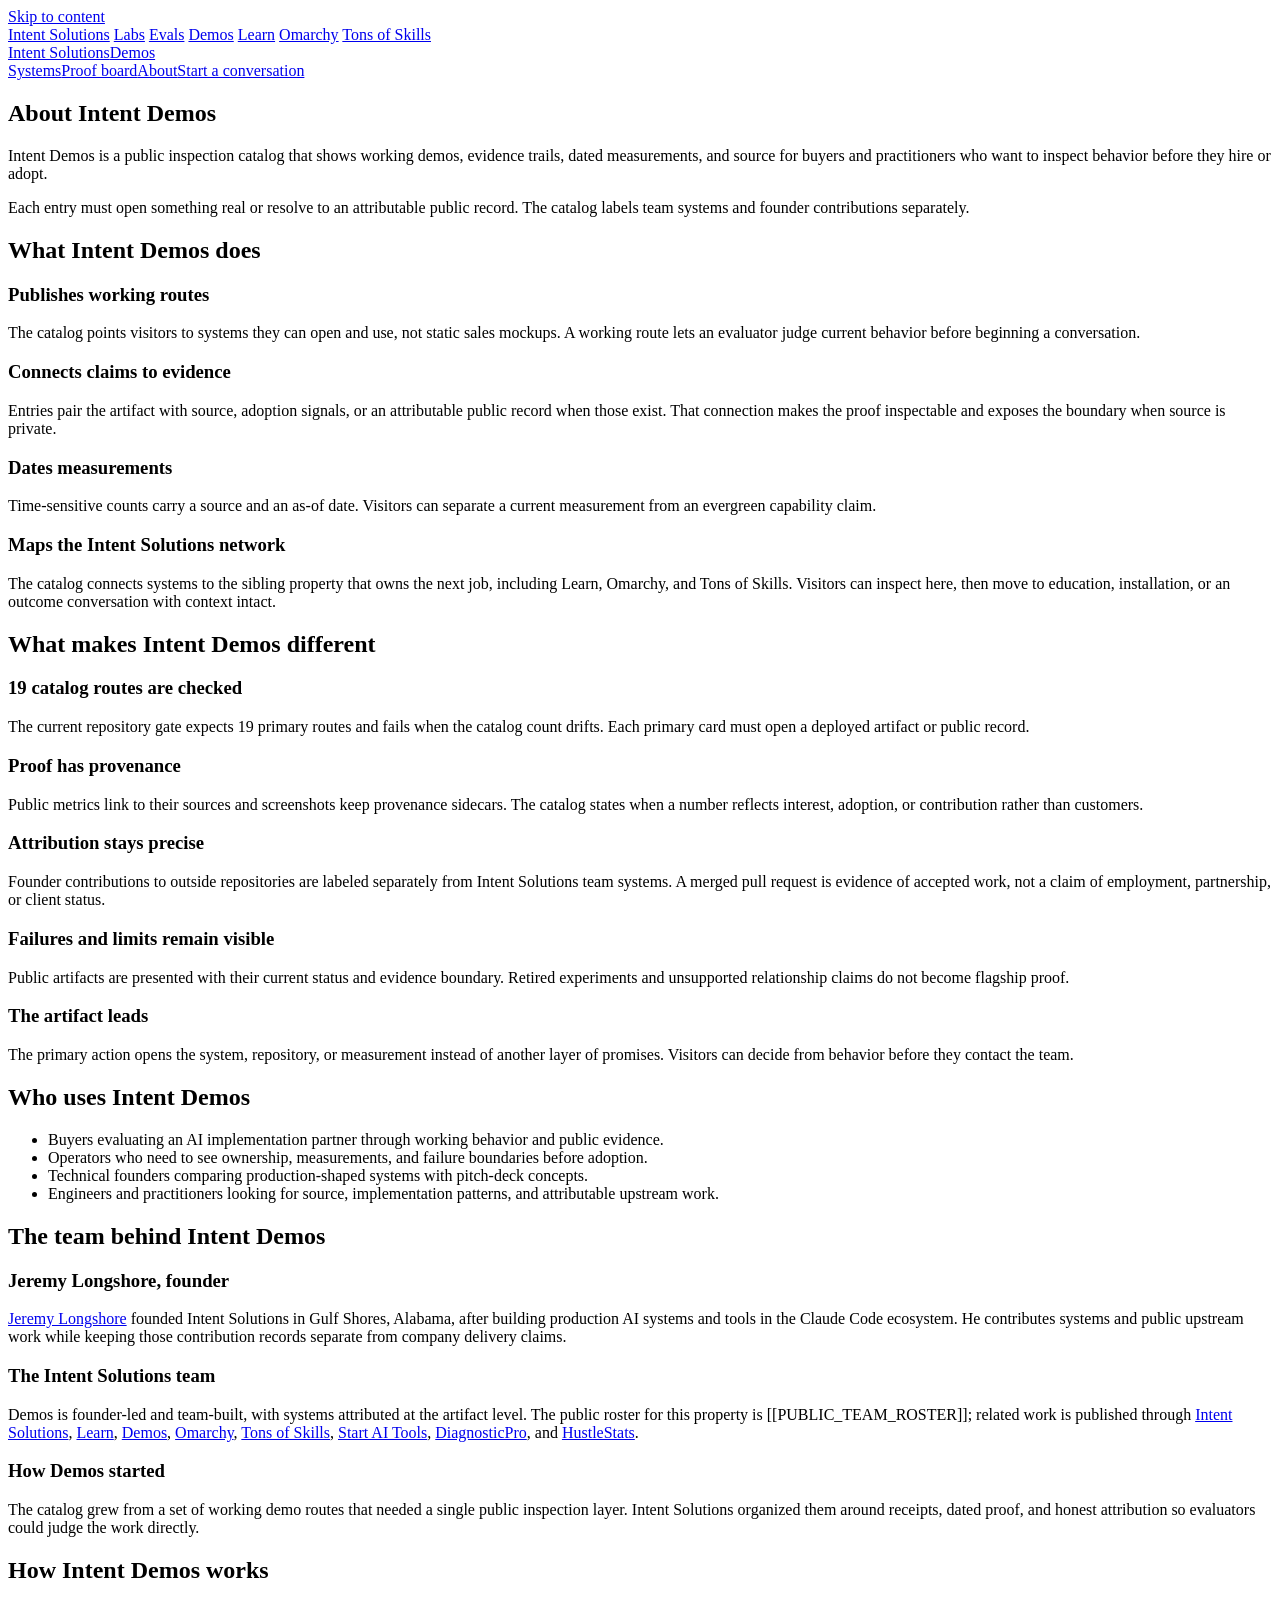
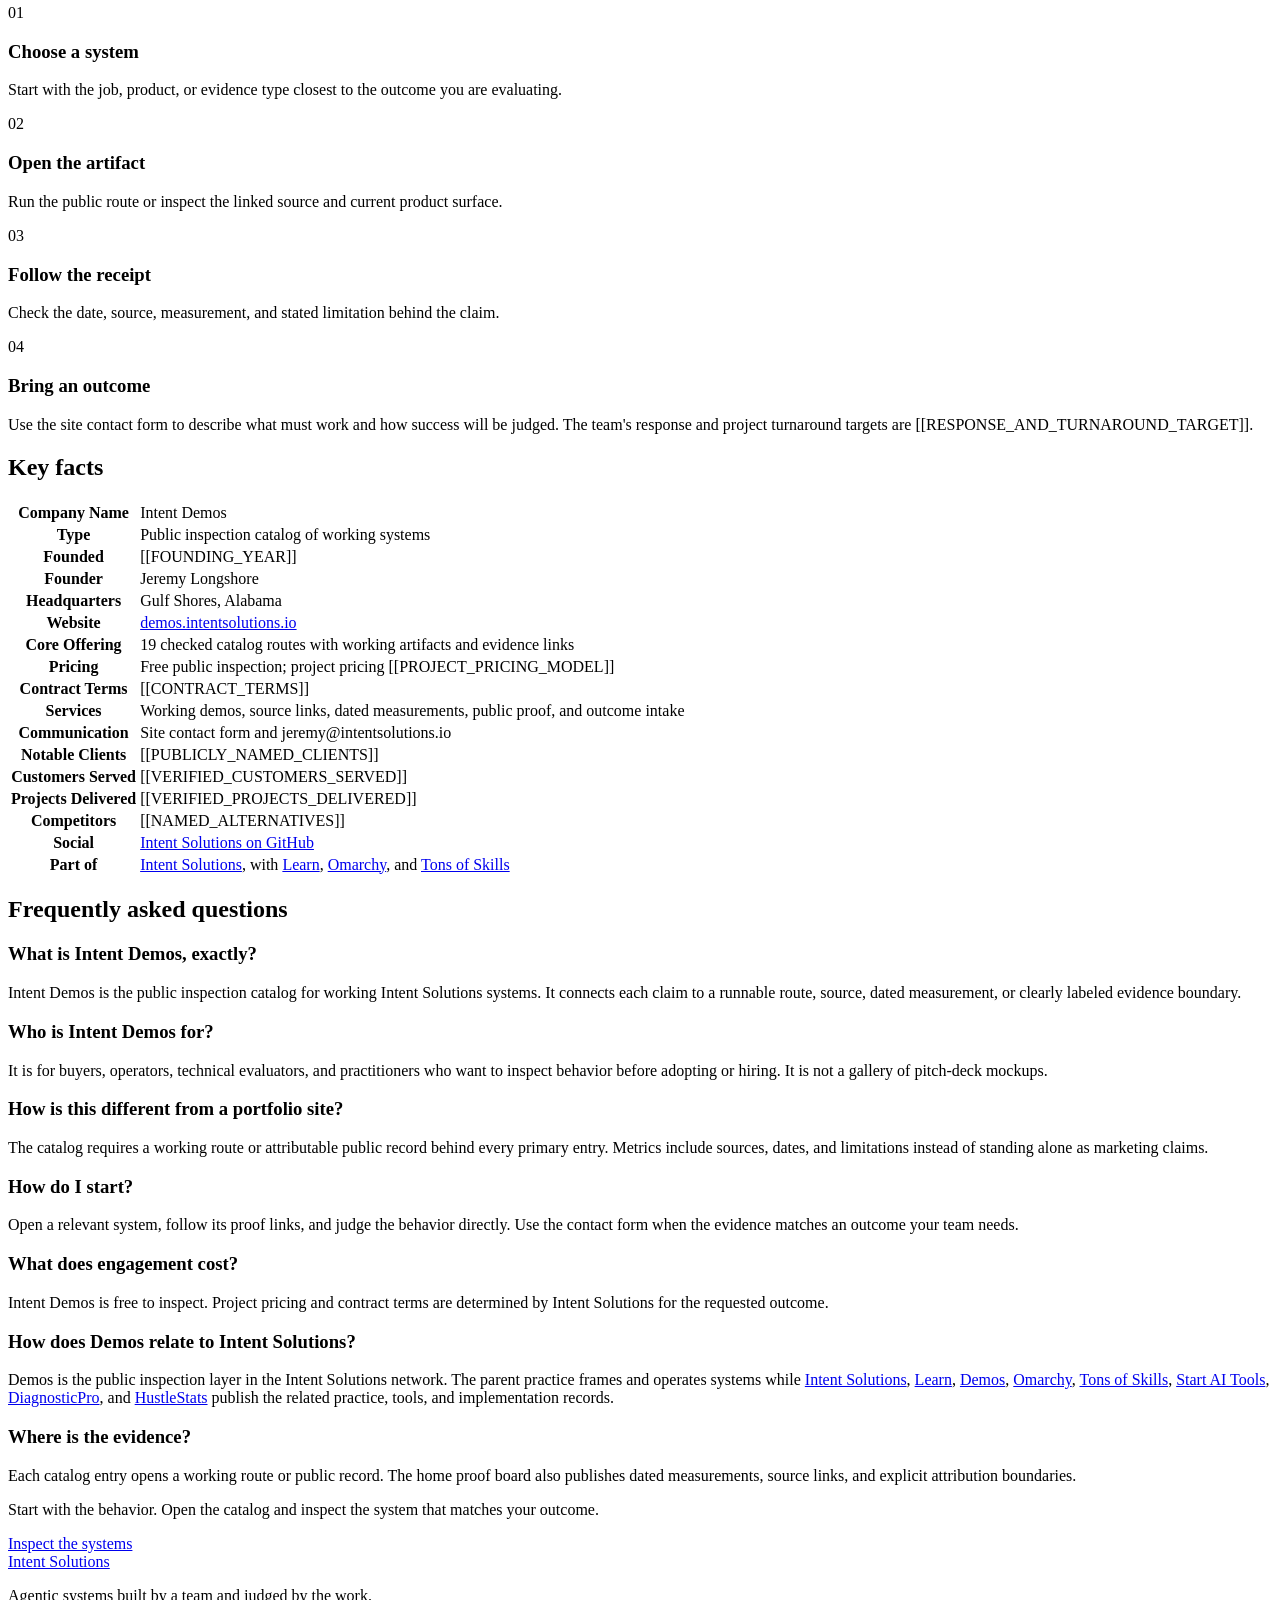
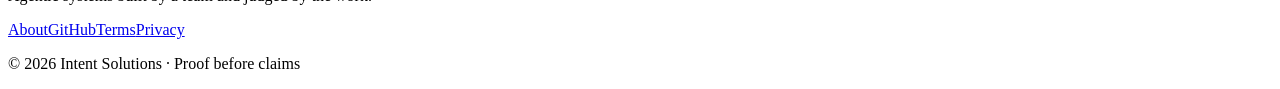
==== site/about/index.html @ 986f8ecc "Clarify About delivery facts and network relationships" ====
<!doctype html>
<html lang="en">
<head>
  <meta charset="utf-8">
  <meta name="viewport" content="width=device-width, initial-scale=1">
  <title>About Intent Demos | Inspect working systems</title>
  <meta name="description" content="Intent Demos is the public inspection catalog for working Intent Solutions systems, source, dated measurements, and evidence trails.">
  <meta name="robots" content="index, follow">
  <meta name="theme-color" content="#f2f1ed">
  <link rel="icon" href="/assets/favicon.svg" type="image/svg+xml">
  <link rel="canonical" href="https://demos.intentsolutions.io/about/">
  <link rel="preconnect" href="https://fonts.googleapis.com">
  <link rel="preconnect" href="https://fonts.gstatic.com" crossorigin>
  <link href="https://fonts.googleapis.com/css2?family=IBM+Plex+Sans:wght@400;500;600;700&amp;family=JetBrains+Mono:wght@400;500;600;700;800&amp;display=swap" rel="stylesheet">
  <link rel="stylesheet" href="/assets/styles.css">
  <link rel="stylesheet" href="/assets/estate-bar/estate-bar.css">
  <link rel="stylesheet" href="/assets/estate-accent.css">
  <script defer src="https://analytics.intentsolutions.io/script.js" data-website-id="2dbcb209-163c-4e73-ad0d-3109afd38aca" data-domains="demos.intentsolutions.io"></script>
  <script type="application/ld+json">{"@context":"https://schema.org","@type":"FAQPage","mainEntity":[{"@type":"Question","name":"What is Intent Demos, exactly?","acceptedAnswer":{"@type":"Answer","text":"Intent Demos is the public inspection catalog for working Intent Solutions systems. It connects each claim to a runnable route, source, dated measurement, or clearly labeled evidence boundary."}},{"@type":"Question","name":"Who is Intent Demos for?","acceptedAnswer":{"@type":"Answer","text":"It is for buyers, operators, technical evaluators, and practitioners who want to inspect behavior before adopting or hiring. It is not a gallery of pitch-deck mockups."}},{"@type":"Question","name":"How is this different from a portfolio site?","acceptedAnswer":{"@type":"Answer","text":"The catalog requires a working route or attributable public record behind every primary entry. Metrics include sources, dates, and limitations instead of standing alone as marketing claims."}},{"@type":"Question","name":"How do I start?","acceptedAnswer":{"@type":"Answer","text":"Open a relevant system, follow its proof links, and judge the behavior directly. Use the contact form when the evidence matches an outcome your team needs."}},{"@type":"Question","name":"What does engagement cost?","acceptedAnswer":{"@type":"Answer","text":"Intent Demos is free to inspect. Project pricing and contract terms are determined by Intent Solutions for the requested outcome."}},{"@type":"Question","name":"How does Demos relate to Intent Solutions?","acceptedAnswer":{"@type":"Answer","text":"Demos is the public inspection layer in the Intent Solutions network. The parent practice frames and operates systems while Intent Solutions , Learn , Demos , Omarchy , Tons of Skills , Start AI Tools , DiagnosticPro , and HustleStats publish the related practice, tools, and implementation records."}},{"@type":"Question","name":"Where is the evidence?","acceptedAnswer":{"@type":"Answer","text":"Each catalog entry opens a working route or public record. The home proof board also publishes dated measurements, source links, and explicit attribution boundaries."}}]}</script>
</head>
<body>
  <a class="skip-link" href="#main">Skip to content</a>
  <!-- estate-bar:start v1.0.0 site=demos -->
<nav class="is-estate-bar" aria-label="Intent Solutions network">
  <div class="is-estate-bar__inner">
    <a href="https://intentsolutions.io/">Intent Solutions</a>
    <a href="https://labs.intentsolutions.io/">Labs</a>
    <a href="https://evals.intentsolutions.io/">Evals</a>
    <a href="https://demos.intentsolutions.io/" aria-current="page">Demos</a>
    <a href="https://learn.intentsolutions.io/">Learn</a>
    <a href="https://oma.intentsolutions.io/">Omarchy</a>
    <a href="https://tonsofskills.com/">Tons of Skills</a>
  </div>
</nav>
<!-- estate-bar:end -->
  <header class="site-header"><div class="shell header-inner"><a class="wordmark" href="/" aria-label="Intent Solutions Demos home"><span class="wordmark-company">Intent Solutions</span><span class="wordmark-property">Demos</span></a><nav class="primary-nav" aria-label="Primary navigation"><a href="/" >Systems</a><a href="/#proof">Proof board</a><a href="/about/" aria-current="page">About</a><a href="/#contact">Start a conversation</a></nav></div></header>
  <main class="about-page shell" id="main" tabindex="-1">
    <section class="about-hero"><h1>About Intent Demos</h1><p class="about-lede">Intent Demos is a public inspection catalog that shows working demos, evidence trails, dated measurements, and source for buyers and practitioners who want to inspect behavior before they hire or adopt.</p><p>Each entry must open something real or resolve to an attributable public record. The catalog labels team systems and founder contributions separately.</p></section>

    <section class="about-section"><h2>What Intent Demos does</h2><div class="about-grid">
      <article><h3>Publishes working routes</h3><p>The catalog points visitors to systems they can open and use, not static sales mockups. A working route lets an evaluator judge current behavior before beginning a conversation.</p></article>
      <article><h3>Connects claims to evidence</h3><p>Entries pair the artifact with source, adoption signals, or an attributable public record when those exist. That connection makes the proof inspectable and exposes the boundary when source is private.</p></article>
      <article><h3>Dates measurements</h3><p>Time-sensitive counts carry a source and an as-of date. Visitors can separate a current measurement from an evergreen capability claim.</p></article>
      <article><h3>Maps the Intent Solutions network</h3><p>The catalog connects systems to the sibling property that owns the next job, including Learn, Omarchy, and Tons of Skills. Visitors can inspect here, then move to education, installation, or an outcome conversation with context intact.</p></article>
    </div></section>

    <section class="about-section"><h2>What makes Intent Demos different</h2><div class="about-grid">
      <article><h3>19 catalog routes are checked</h3><p>The current repository gate expects 19 primary routes and fails when the catalog count drifts. Each primary card must open a deployed artifact or public record.</p></article>
      <article><h3>Proof has provenance</h3><p>Public metrics link to their sources and screenshots keep provenance sidecars. The catalog states when a number reflects interest, adoption, or contribution rather than customers.</p></article>
      <article><h3>Attribution stays precise</h3><p>Founder contributions to outside repositories are labeled separately from Intent Solutions team systems. A merged pull request is evidence of accepted work, not a claim of employment, partnership, or client status.</p></article>
      <article><h3>Failures and limits remain visible</h3><p>Public artifacts are presented with their current status and evidence boundary. Retired experiments and unsupported relationship claims do not become flagship proof.</p></article>
      <article><h3>The artifact leads</h3><p>The primary action opens the system, repository, or measurement instead of another layer of promises. Visitors can decide from behavior before they contact the team.</p></article>
    </div></section>

    <section class="about-section"><h2>Who uses Intent Demos</h2><ul class="about-audience"><li>Buyers evaluating an AI implementation partner through working behavior and public evidence.</li><li>Operators who need to see ownership, measurements, and failure boundaries before adoption.</li><li>Technical founders comparing production-shaped systems with pitch-deck concepts.</li><li>Engineers and practitioners looking for source, implementation patterns, and attributable upstream work.</li></ul></section>

    <section class="about-section"><h2>The team behind Intent Demos</h2><div class="about-grid">
      <article><h3>Jeremy Longshore, founder</h3><p><a href="https://github.com/jeremylongshore">Jeremy Longshore</a> founded Intent Solutions in Gulf Shores, Alabama, after building production AI systems and tools in the Claude Code ecosystem. He contributes systems and public upstream work while keeping those contribution records separate from company delivery claims.</p></article>
      <article><h3>The Intent Solutions team</h3><p>Demos is founder-led and team-built, with systems attributed at the artifact level. The public roster for this property is <span class="about-placeholder">[[PUBLIC_TEAM_ROSTER]]</span>; related work is published through <a href="https://intentsolutions.io/about/">Intent Solutions</a>, <a href="https://learn.intentsolutions.io/page/about-us">Learn</a>, <a href="https://demos.intentsolutions.io/about/">Demos</a>, <a href="https://oma.intentsolutions.io/about/">Omarchy</a>, <a href="https://tonsofskills.com/about/">Tons of Skills</a>, <a href="https://startaitools.com/about/">Start AI Tools</a>, <a href="https://diagnosticpro.io/about/">DiagnosticPro</a>, and <a href="https://hustlestats.io/about">HustleStats</a>.</p></article>
      <article><h3>How Demos started</h3><p>The catalog grew from a set of working demo routes that needed a single public inspection layer. Intent Solutions organized them around receipts, dated proof, and honest attribution so evaluators could judge the work directly.</p></article>
    </div></section>

    <section class="about-section"><h2>How Intent Demos works</h2><div class="about-process"><article><span>01</span><h3>Choose a system</h3><p>Start with the job, product, or evidence type closest to the outcome you are evaluating.</p></article><article><span>02</span><h3>Open the artifact</h3><p>Run the public route or inspect the linked source and current product surface.</p></article><article><span>03</span><h3>Follow the receipt</h3><p>Check the date, source, measurement, and stated limitation behind the claim.</p></article><article><span>04</span><h3>Bring an outcome</h3><p>Use the site contact form to describe what must work and how success will be judged. The team's response and project turnaround targets are <span class="about-placeholder">[[RESPONSE_AND_TURNAROUND_TARGET]]</span>.</p></article></div></section>

    <section class="about-section"><h2>Key facts</h2><div class="about-table-wrap"><table class="about-facts"><tbody>
      <tr><th scope="row">Company Name</th><td>Intent Demos</td></tr><tr><th scope="row">Type</th><td>Public inspection catalog of working systems</td></tr><tr><th scope="row">Founded</th><td><span class="about-placeholder">[[FOUNDING_YEAR]]</span></td></tr><tr><th scope="row">Founder</th><td>Jeremy Longshore</td></tr><tr><th scope="row">Headquarters</th><td>Gulf Shores, Alabama</td></tr><tr><th scope="row">Website</th><td><a href="https://demos.intentsolutions.io/">demos.intentsolutions.io</a></td></tr><tr><th scope="row">Core Offering</th><td>19 checked catalog routes with working artifacts and evidence links</td></tr><tr><th scope="row">Pricing</th><td>Free public inspection; project pricing <span class="about-placeholder">[[PROJECT_PRICING_MODEL]]</span></td></tr><tr><th scope="row">Contract Terms</th><td><span class="about-placeholder">[[CONTRACT_TERMS]]</span></td></tr><tr><th scope="row">Services</th><td>Working demos, source links, dated measurements, public proof, and outcome intake</td></tr><tr><th scope="row">Communication</th><td>Site contact form and jeremy@intentsolutions.io</td></tr><tr><th scope="row">Notable Clients</th><td><span class="about-placeholder">[[PUBLICLY_NAMED_CLIENTS]]</span></td></tr><tr><th scope="row">Customers Served</th><td><span class="about-placeholder">[[VERIFIED_CUSTOMERS_SERVED]]</span></td></tr><tr><th scope="row">Projects Delivered</th><td>[[VERIFIED_PROJECTS_DELIVERED]]</td></tr><tr><th scope="row">Competitors</th><td><span class="about-placeholder">[[NAMED_ALTERNATIVES]]</span></td></tr><tr><th scope="row">Social</th><td><a href="https://github.com/intent-solutions-io">Intent Solutions on GitHub</a></td></tr><tr><th scope="row">Part of</th><td><a href="https://intentsolutions.io/">Intent Solutions</a>, with <a href="https://learn.intentsolutions.io/">Learn</a>, <a href="https://oma.intentsolutions.io/">Omarchy</a>, and <a href="https://tonsofskills.com/">Tons of Skills</a></td></tr>
    </tbody></table></div></section>

    <section class="about-section"><h2>Frequently asked questions</h2><div class="about-grid about-faq">
      <article><h3>What is Intent Demos, exactly?</h3><p>Intent Demos is the public inspection catalog for working Intent Solutions systems. It connects each claim to a runnable route, source, dated measurement, or clearly labeled evidence boundary.</p></article>
      <article><h3>Who is Intent Demos for?</h3><p>It is for buyers, operators, technical evaluators, and practitioners who want to inspect behavior before adopting or hiring. It is not a gallery of pitch-deck mockups.</p></article>
      <article><h3>How is this different from a portfolio site?</h3><p>The catalog requires a working route or attributable public record behind every primary entry. Metrics include sources, dates, and limitations instead of standing alone as marketing claims.</p></article>
      <article><h3>How do I start?</h3><p>Open a relevant system, follow its proof links, and judge the behavior directly. Use the contact form when the evidence matches an outcome your team needs.</p></article>
      <article><h3>What does engagement cost?</h3><p>Intent Demos is free to inspect. Project pricing and contract terms are determined by Intent Solutions for the requested outcome.</p></article>
      <article><h3>How does Demos relate to Intent Solutions?</h3><p>Demos is the public inspection layer in the Intent Solutions network. The parent practice frames and operates systems while <a href="https://intentsolutions.io/about/">Intent Solutions</a>, <a href="https://learn.intentsolutions.io/page/about-us">Learn</a>, <a href="https://demos.intentsolutions.io/about/">Demos</a>, <a href="https://oma.intentsolutions.io/about/">Omarchy</a>, <a href="https://tonsofskills.com/about/">Tons of Skills</a>, <a href="https://startaitools.com/about/">Start AI Tools</a>, <a href="https://diagnosticpro.io/about/">DiagnosticPro</a>, and <a href="https://hustlestats.io/about">HustleStats</a> publish the related practice, tools, and implementation records.</p></article>
      <article><h3>Where is the evidence?</h3><p>Each catalog entry opens a working route or public record. The home proof board also publishes dated measurements, source links, and explicit attribution boundaries.</p></article>
    </div><div class="about-cta"><p>Start with the behavior. Open the catalog and inspect the system that matches your outcome.</p><a class="button button-primary" href="/#catalog">Inspect the systems</a></div></section>
  </main>
  <footer><div class="shell footer-grid"><div><a class="footer-wordmark" href="https://intentsolutions.io/">Intent Solutions</a><p>Agentic systems built by a team and judged by the work.</p></div><nav aria-label="Footer links"><a href="/about/" aria-current="page">About</a><a href="https://github.com/intent-solutions-io">GitHub</a><a href="https://intentsolutions.io/terms">Terms</a><a href="https://intentsolutions.io/privacy">Privacy</a></nav><p class="footer-meta">© 2026 Intent Solutions · Proof before claims</p></div></footer>
</body>
</html>
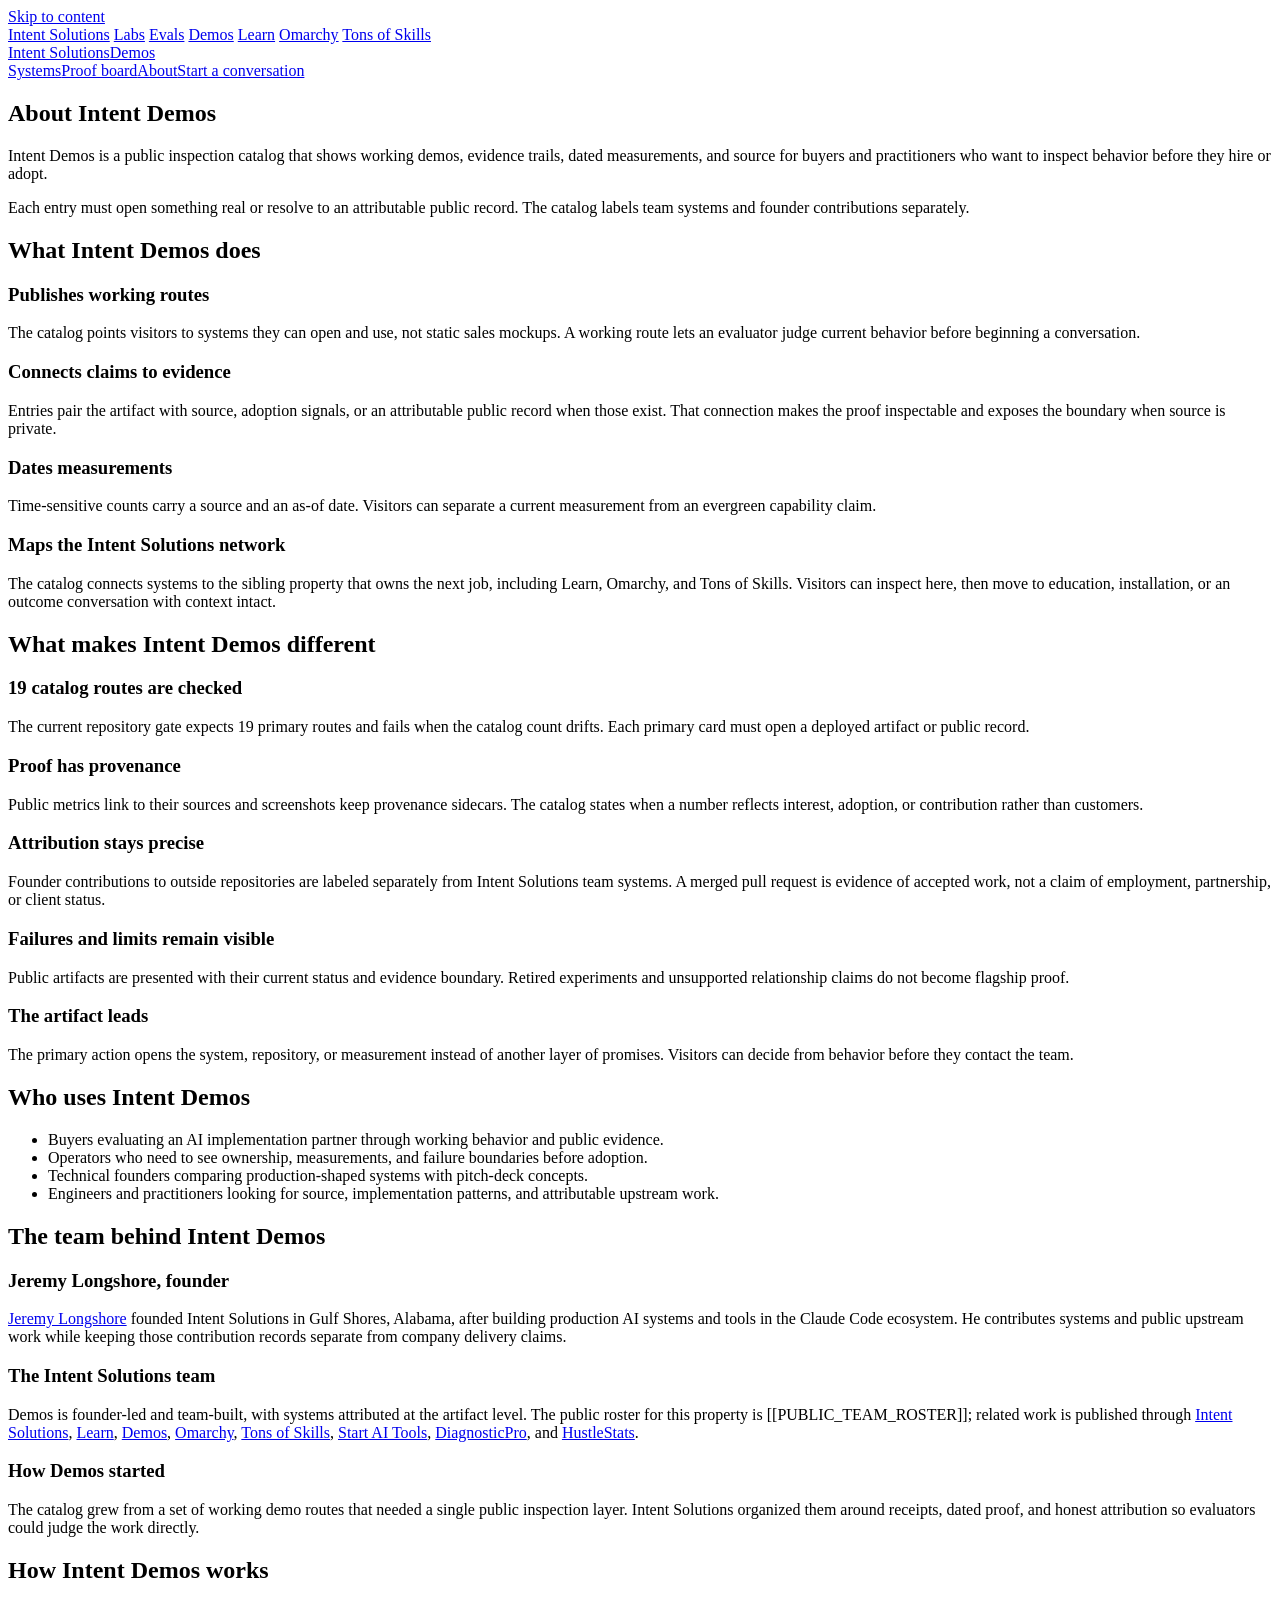
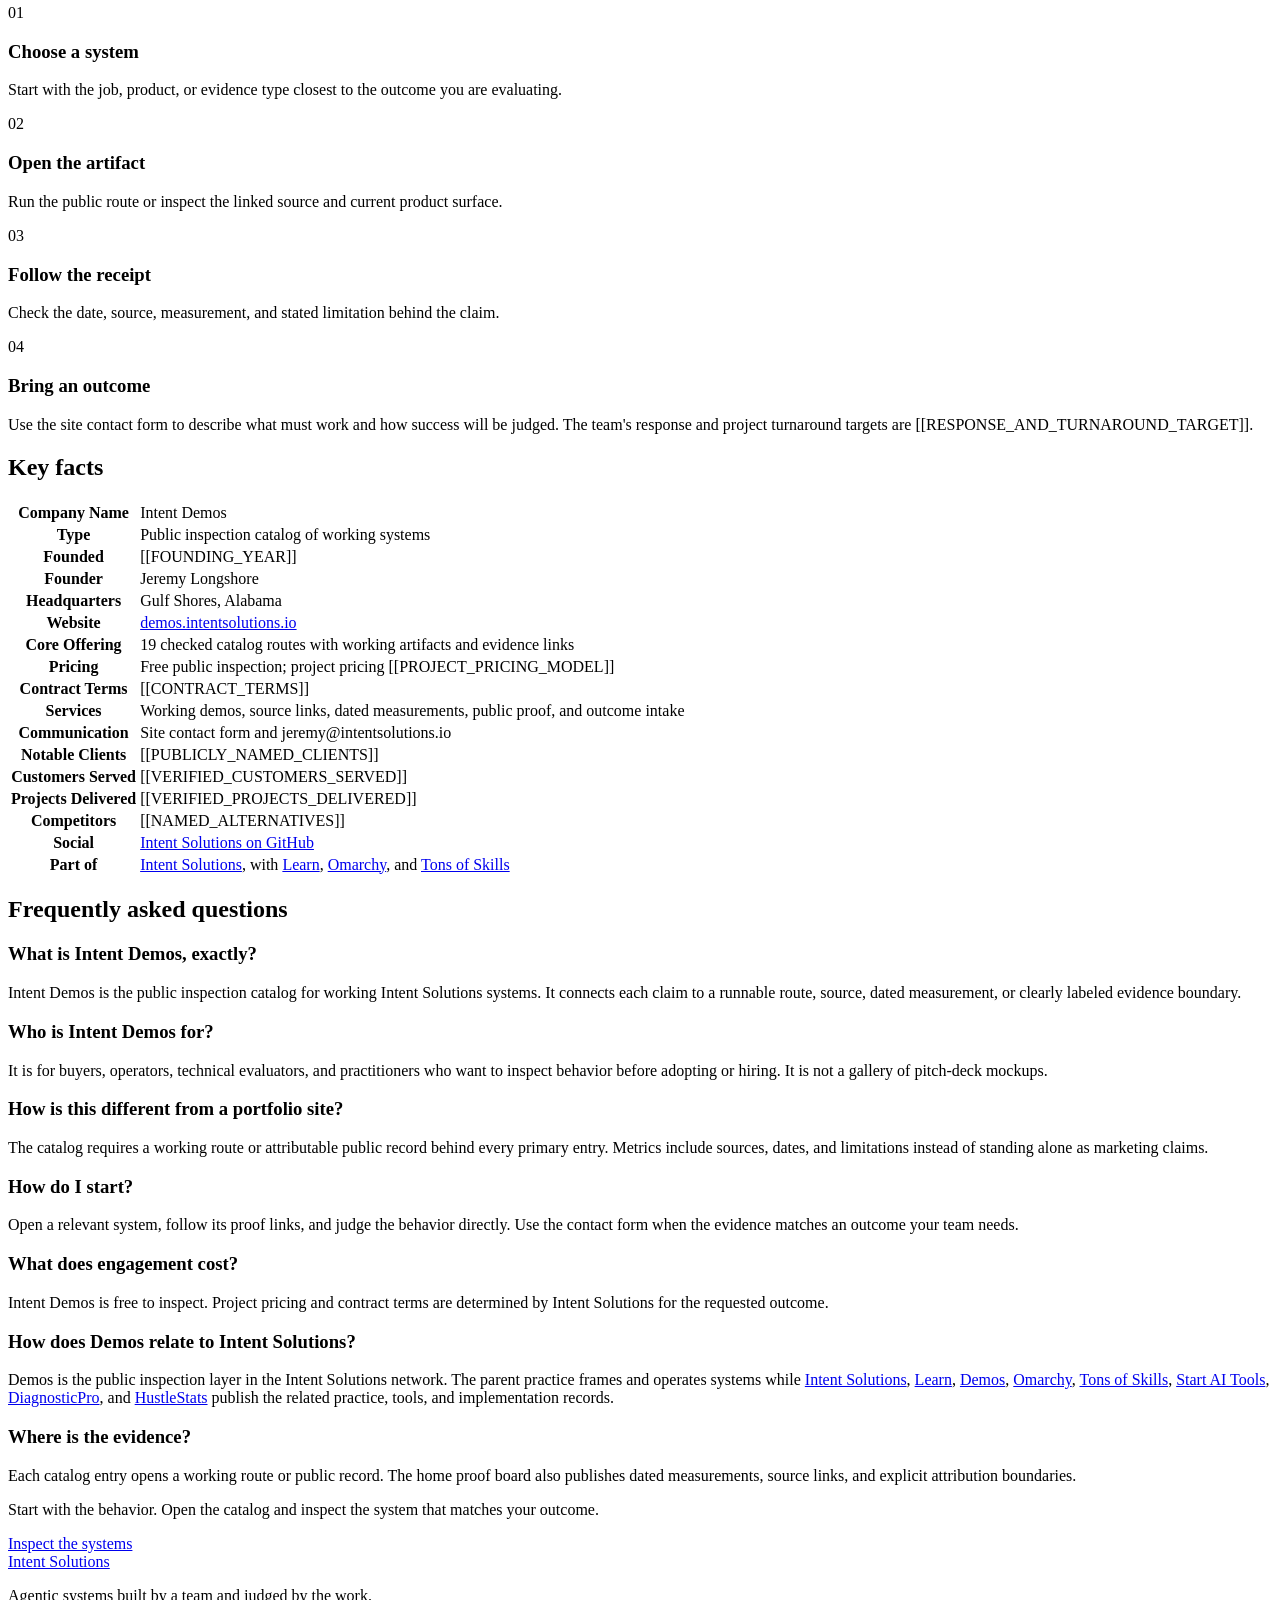
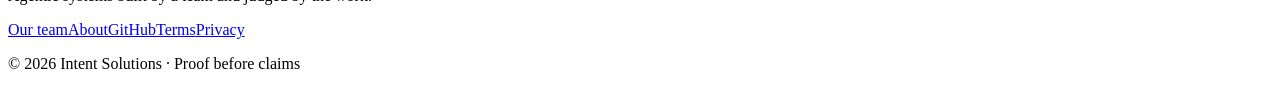
==== commit 5e0453e5: "fix(site): link to the company team Signed-off-by: jeremylongshore <jeremylongshore@users.noreply.gi" ====
--- a/site/about/index.html
+++ b/site/about/index.html
@@ -76,6 +76,6 @@
       <article><h3>Where is the evidence?</h3><p>Each catalog entry opens a working route or public record. The home proof board also publishes dated measurements, source links, and explicit attribution boundaries.</p></article>
     </div><div class="about-cta"><p>Start with the behavior. Open the catalog and inspect the system that matches your outcome.</p><a class="button button-primary" href="/#catalog">Inspect the systems</a></div></section>
   </main>
-  <footer><div class="shell footer-grid"><div><a class="footer-wordmark" href="https://intentsolutions.io/">Intent Solutions</a><p>Agentic systems built by a team and judged by the work.</p></div><nav aria-label="Footer links"><a href="/about/" aria-current="page">About</a><a href="https://github.com/intent-solutions-io">GitHub</a><a href="https://intentsolutions.io/terms">Terms</a><a href="https://intentsolutions.io/privacy">Privacy</a></nav><p class="footer-meta">© 2026 Intent Solutions · Proof before claims</p></div></footer>
+  <footer><div class="shell footer-grid"><div><a class="footer-wordmark" href="https://intentsolutions.io/">Intent Solutions</a><p>Agentic systems built by a team and judged by the work.</p></div><nav aria-label="Footer links"><a href="https://intentsolutions.io/about/#team">Our team</a><a href="/about/" aria-current="page">About</a><a href="https://github.com/intent-solutions-io">GitHub</a><a href="https://intentsolutions.io/terms">Terms</a><a href="https://intentsolutions.io/privacy">Privacy</a></nav><p class="footer-meta">© 2026 Intent Solutions · Proof before claims</p></div></footer>
 </body>
 </html>
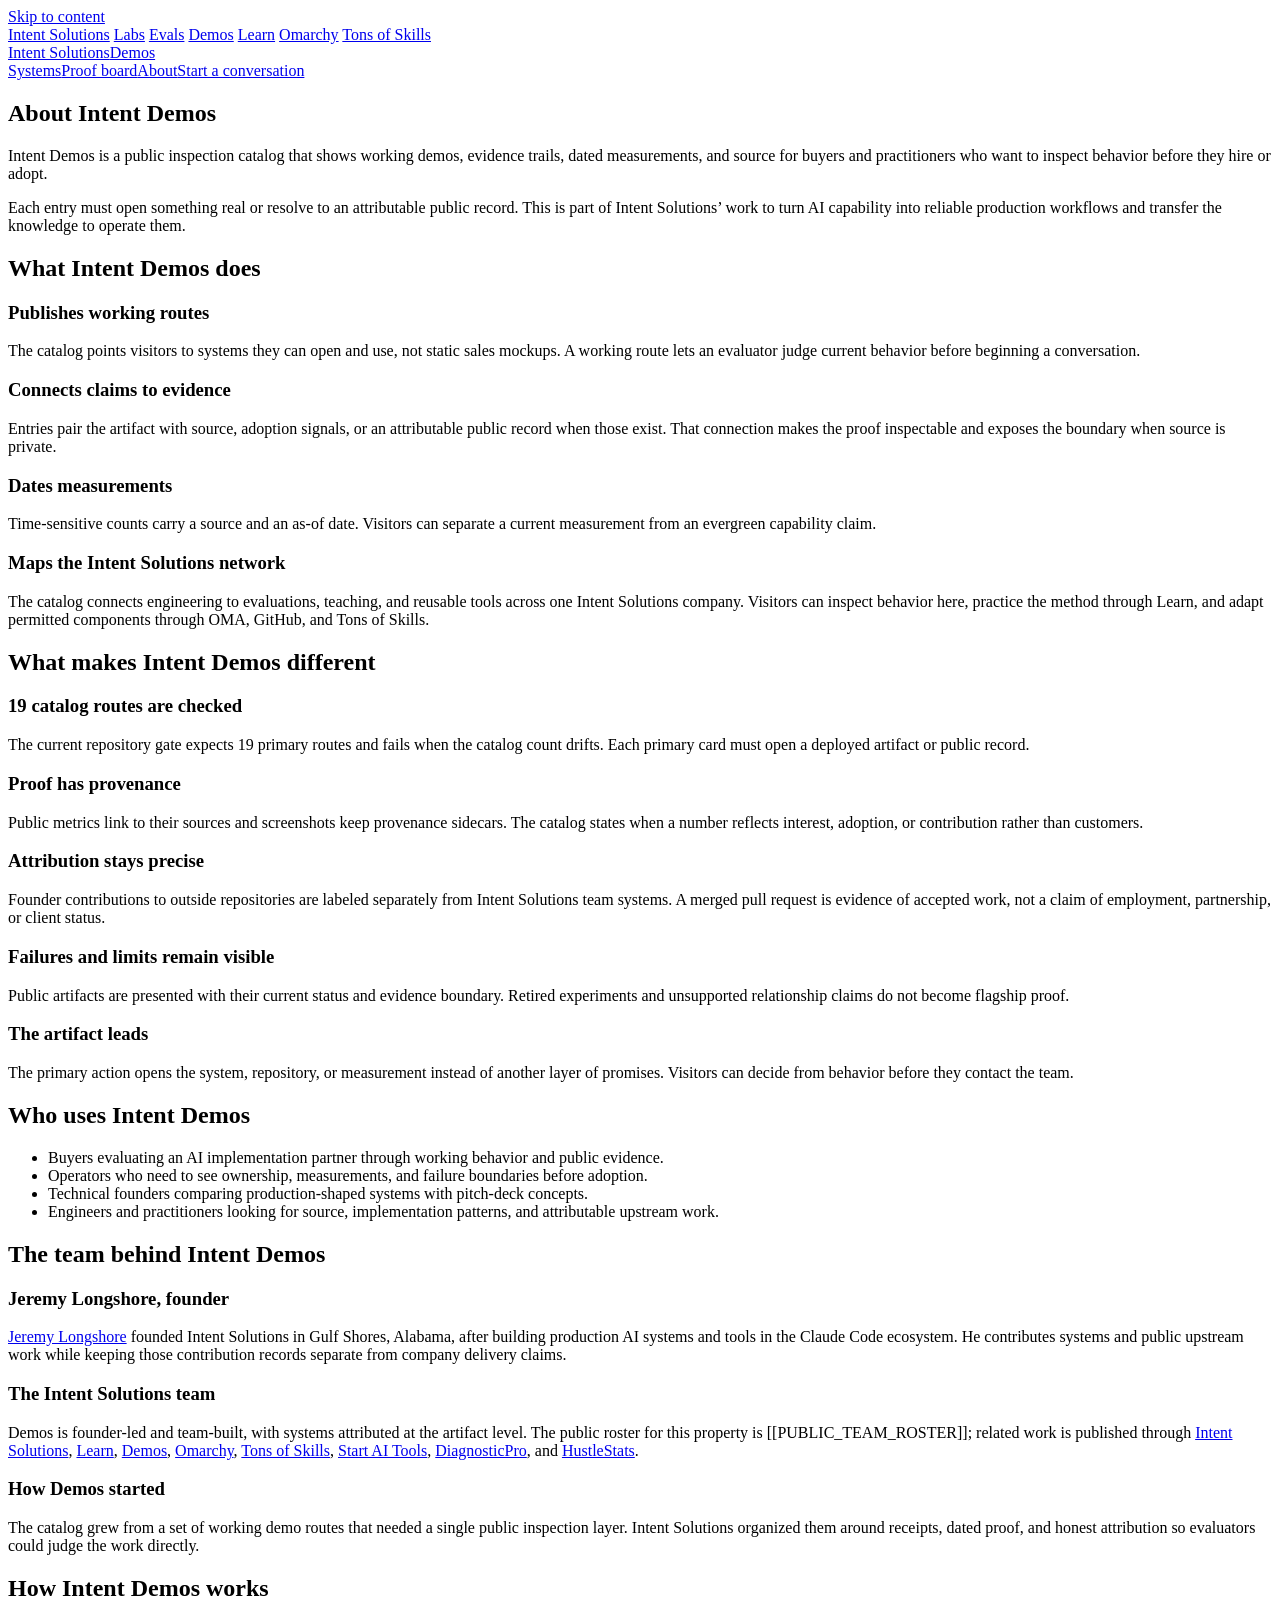
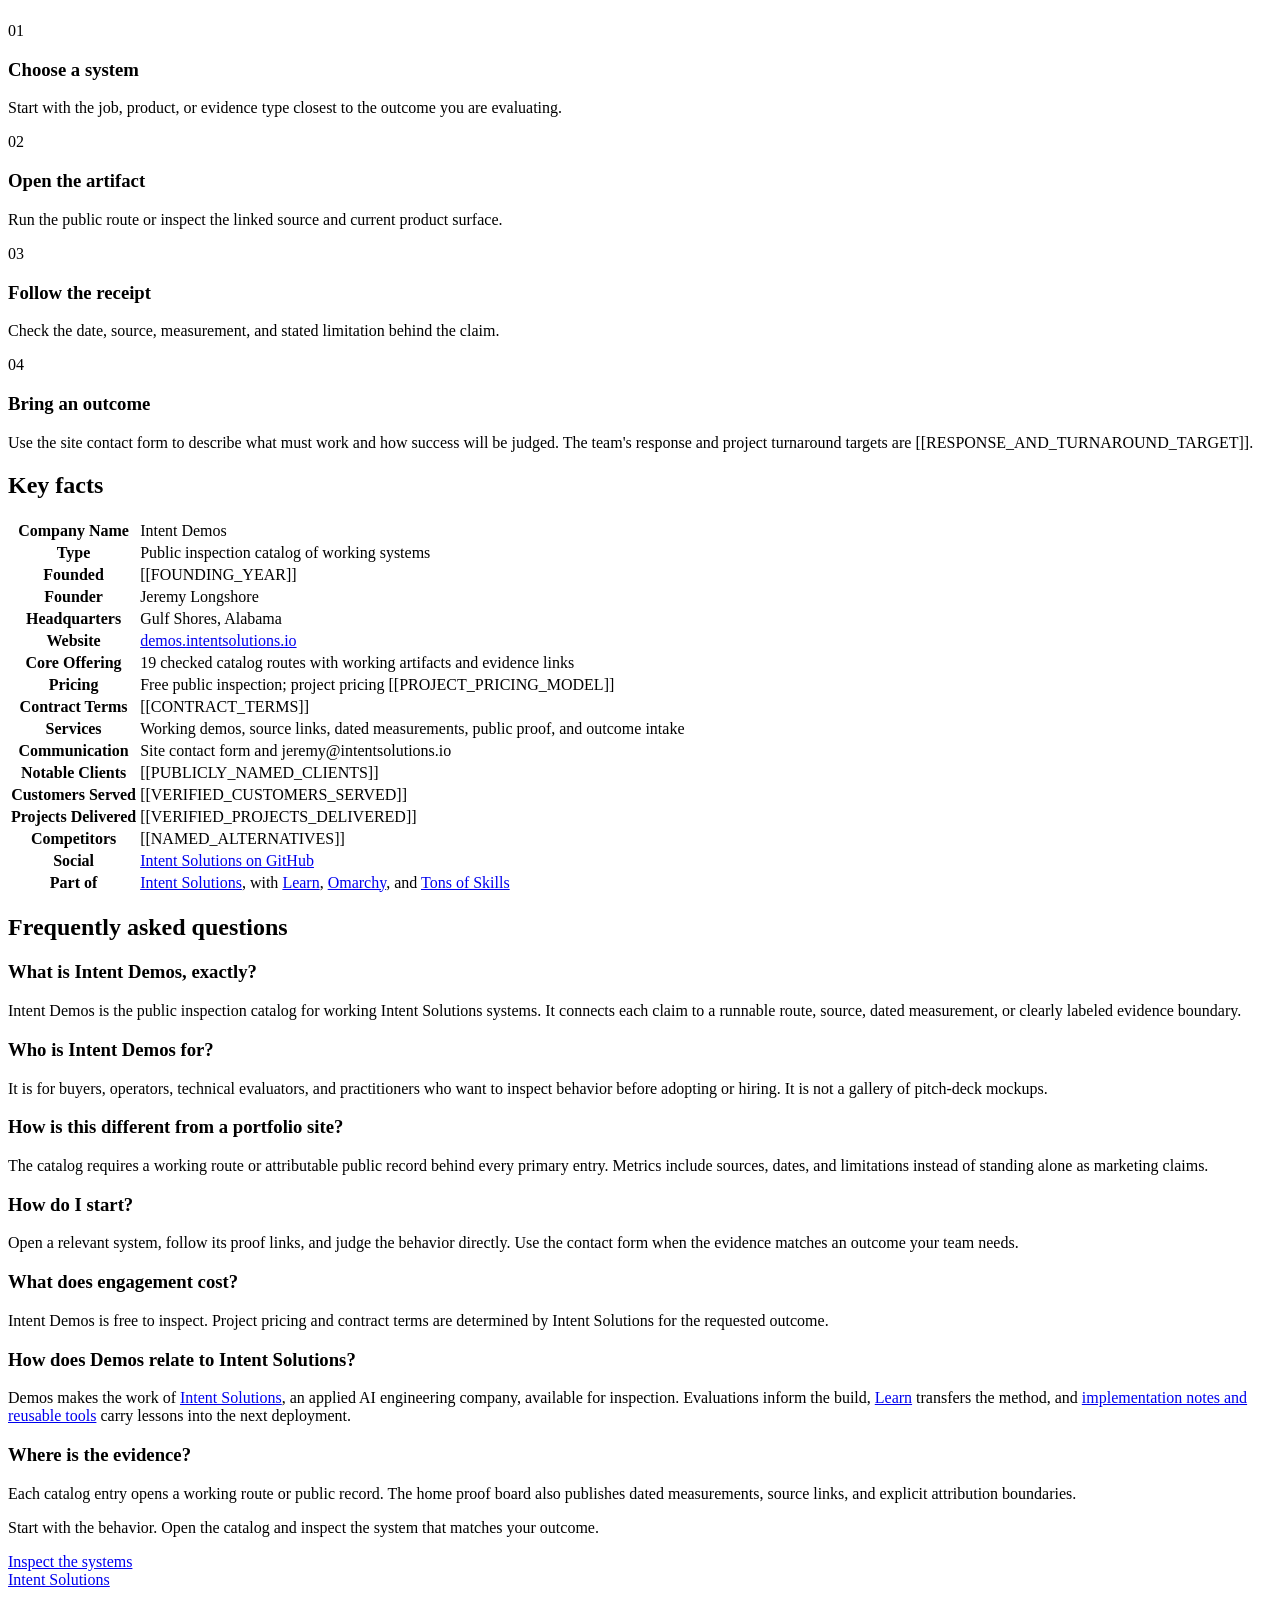
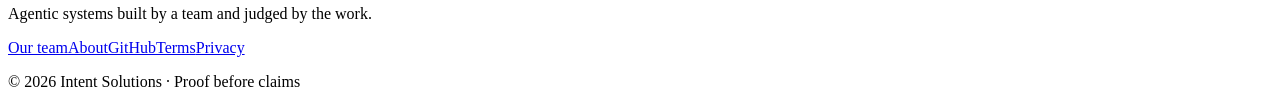
==== commit bbd36c68: "content: connect working demos to the Intent Solutions deployment method" ====
--- a/site/about/index.html
+++ b/site/about/index.html
@@ -16,7 +16,7 @@
   <link rel="stylesheet" href="/assets/estate-bar/estate-bar.css">
   <link rel="stylesheet" href="/assets/estate-accent.css">
   <script defer src="https://analytics.intentsolutions.io/script.js" data-website-id="2dbcb209-163c-4e73-ad0d-3109afd38aca" data-domains="demos.intentsolutions.io"></script>
-  <script type="application/ld+json">{"@context":"https://schema.org","@type":"FAQPage","mainEntity":[{"@type":"Question","name":"What is Intent Demos, exactly?","acceptedAnswer":{"@type":"Answer","text":"Intent Demos is the public inspection catalog for working Intent Solutions systems. It connects each claim to a runnable route, source, dated measurement, or clearly labeled evidence boundary."}},{"@type":"Question","name":"Who is Intent Demos for?","acceptedAnswer":{"@type":"Answer","text":"It is for buyers, operators, technical evaluators, and practitioners who want to inspect behavior before adopting or hiring. It is not a gallery of pitch-deck mockups."}},{"@type":"Question","name":"How is this different from a portfolio site?","acceptedAnswer":{"@type":"Answer","text":"The catalog requires a working route or attributable public record behind every primary entry. Metrics include sources, dates, and limitations instead of standing alone as marketing claims."}},{"@type":"Question","name":"How do I start?","acceptedAnswer":{"@type":"Answer","text":"Open a relevant system, follow its proof links, and judge the behavior directly. Use the contact form when the evidence matches an outcome your team needs."}},{"@type":"Question","name":"What does engagement cost?","acceptedAnswer":{"@type":"Answer","text":"Intent Demos is free to inspect. Project pricing and contract terms are determined by Intent Solutions for the requested outcome."}},{"@type":"Question","name":"How does Demos relate to Intent Solutions?","acceptedAnswer":{"@type":"Answer","text":"Demos is the public inspection layer in the Intent Solutions network. The parent practice frames and operates systems while Intent Solutions , Learn , Demos , Omarchy , Tons of Skills , Start AI Tools , DiagnosticPro , and HustleStats publish the related practice, tools, and implementation records."}},{"@type":"Question","name":"Where is the evidence?","acceptedAnswer":{"@type":"Answer","text":"Each catalog entry opens a working route or public record. The home proof board also publishes dated measurements, source links, and explicit attribution boundaries."}}]}</script>
+  <script type="application/ld+json">{"@context":"https://schema.org","@type":"FAQPage","mainEntity":[{"@type":"Question","name":"What is Intent Demos, exactly?","acceptedAnswer":{"@type":"Answer","text":"Intent Demos is the public inspection catalog for working Intent Solutions systems. It connects each claim to a runnable route, source, dated measurement, or clearly labeled evidence boundary."}},{"@type":"Question","name":"Who is Intent Demos for?","acceptedAnswer":{"@type":"Answer","text":"It is for buyers, operators, technical evaluators, and practitioners who want to inspect behavior before adopting or hiring. It is not a gallery of pitch-deck mockups."}},{"@type":"Question","name":"How is this different from a portfolio site?","acceptedAnswer":{"@type":"Answer","text":"The catalog requires a working route or attributable public record behind every primary entry. Metrics include sources, dates, and limitations instead of standing alone as marketing claims."}},{"@type":"Question","name":"How do I start?","acceptedAnswer":{"@type":"Answer","text":"Open a relevant system, follow its proof links, and judge the behavior directly. Use the contact form when the evidence matches an outcome your team needs."}},{"@type":"Question","name":"What does engagement cost?","acceptedAnswer":{"@type":"Answer","text":"Intent Demos is free to inspect. Project pricing and contract terms are determined by Intent Solutions for the requested outcome."}},{"@type":"Question","name":"How does Demos relate to Intent Solutions?","acceptedAnswer":{"@type":"Answer","text":"Demos makes the work of Intent Solutions , an applied AI engineering company, available for inspection. Evaluations inform the build, Learn transfers the method, and implementation notes and reusable tools carry lessons into the next deployment."}},{"@type":"Question","name":"Where is the evidence?","acceptedAnswer":{"@type":"Answer","text":"Each catalog entry opens a working route or public record. The home proof board also publishes dated measurements, source links, and explicit attribution boundaries."}}]}</script>
 </head>
 <body>
   <a class="skip-link" href="#main">Skip to content</a>
@@ -35,13 +35,13 @@
 <!-- estate-bar:end -->
   <header class="site-header"><div class="shell header-inner"><a class="wordmark" href="/" aria-label="Intent Solutions Demos home"><span class="wordmark-company">Intent Solutions</span><span class="wordmark-property">Demos</span></a><nav class="primary-nav" aria-label="Primary navigation"><a href="/" >Systems</a><a href="/#proof">Proof board</a><a href="/about/" aria-current="page">About</a><a href="/#contact">Start a conversation</a></nav></div></header>
   <main class="about-page shell" id="main" tabindex="-1">
-    <section class="about-hero"><h1>About Intent Demos</h1><p class="about-lede">Intent Demos is a public inspection catalog that shows working demos, evidence trails, dated measurements, and source for buyers and practitioners who want to inspect behavior before they hire or adopt.</p><p>Each entry must open something real or resolve to an attributable public record. The catalog labels team systems and founder contributions separately.</p></section>
+    <section class="about-hero"><h1>About Intent Demos</h1><p class="about-lede">Intent Demos is a public inspection catalog that shows working demos, evidence trails, dated measurements, and source for buyers and practitioners who want to inspect behavior before they hire or adopt.</p><p>Each entry must open something real or resolve to an attributable public record. This is part of Intent Solutions’ work to turn AI capability into reliable production workflows and transfer the knowledge to operate them.</p></section>
 
     <section class="about-section"><h2>What Intent Demos does</h2><div class="about-grid">
       <article><h3>Publishes working routes</h3><p>The catalog points visitors to systems they can open and use, not static sales mockups. A working route lets an evaluator judge current behavior before beginning a conversation.</p></article>
       <article><h3>Connects claims to evidence</h3><p>Entries pair the artifact with source, adoption signals, or an attributable public record when those exist. That connection makes the proof inspectable and exposes the boundary when source is private.</p></article>
       <article><h3>Dates measurements</h3><p>Time-sensitive counts carry a source and an as-of date. Visitors can separate a current measurement from an evergreen capability claim.</p></article>
-      <article><h3>Maps the Intent Solutions network</h3><p>The catalog connects systems to the sibling property that owns the next job, including Learn, Omarchy, and Tons of Skills. Visitors can inspect here, then move to education, installation, or an outcome conversation with context intact.</p></article>
+      <article><h3>Maps the Intent Solutions network</h3><p>The catalog connects engineering to evaluations, teaching, and reusable tools across one Intent Solutions company. Visitors can inspect behavior here, practice the method through Learn, and adapt permitted components through OMA, GitHub, and Tons of Skills.</p></article>
     </div></section>
 
     <section class="about-section"><h2>What makes Intent Demos different</h2><div class="about-grid">
@@ -72,7 +72,7 @@
       <article><h3>How is this different from a portfolio site?</h3><p>The catalog requires a working route or attributable public record behind every primary entry. Metrics include sources, dates, and limitations instead of standing alone as marketing claims.</p></article>
       <article><h3>How do I start?</h3><p>Open a relevant system, follow its proof links, and judge the behavior directly. Use the contact form when the evidence matches an outcome your team needs.</p></article>
       <article><h3>What does engagement cost?</h3><p>Intent Demos is free to inspect. Project pricing and contract terms are determined by Intent Solutions for the requested outcome.</p></article>
-      <article><h3>How does Demos relate to Intent Solutions?</h3><p>Demos is the public inspection layer in the Intent Solutions network. The parent practice frames and operates systems while <a href="https://intentsolutions.io/about/">Intent Solutions</a>, <a href="https://learn.intentsolutions.io/page/about-us">Learn</a>, <a href="https://demos.intentsolutions.io/about/">Demos</a>, <a href="https://oma.intentsolutions.io/about/">Omarchy</a>, <a href="https://tonsofskills.com/about/">Tons of Skills</a>, <a href="https://startaitools.com/about/">Start AI Tools</a>, <a href="https://diagnosticpro.io/about/">DiagnosticPro</a>, and <a href="https://hustlestats.io/about">HustleStats</a> publish the related practice, tools, and implementation records.</p></article>
+      <article><h3>How does Demos relate to Intent Solutions?</h3><p>Demos makes the work of <a href="https://intentsolutions.io/about/">Intent Solutions</a>, an applied AI engineering company, available for inspection. Evaluations inform the build, <a href="https://learn.intentsolutions.io/">Learn</a> transfers the method, and <a href="https://startaitools.com/deployment-thesis/">implementation notes and reusable tools</a> carry lessons into the next deployment.</p></article>
       <article><h3>Where is the evidence?</h3><p>Each catalog entry opens a working route or public record. The home proof board also publishes dated measurements, source links, and explicit attribution boundaries.</p></article>
     </div><div class="about-cta"><p>Start with the behavior. Open the catalog and inspect the system that matches your outcome.</p><a class="button button-primary" href="/#catalog">Inspect the systems</a></div></section>
   </main>
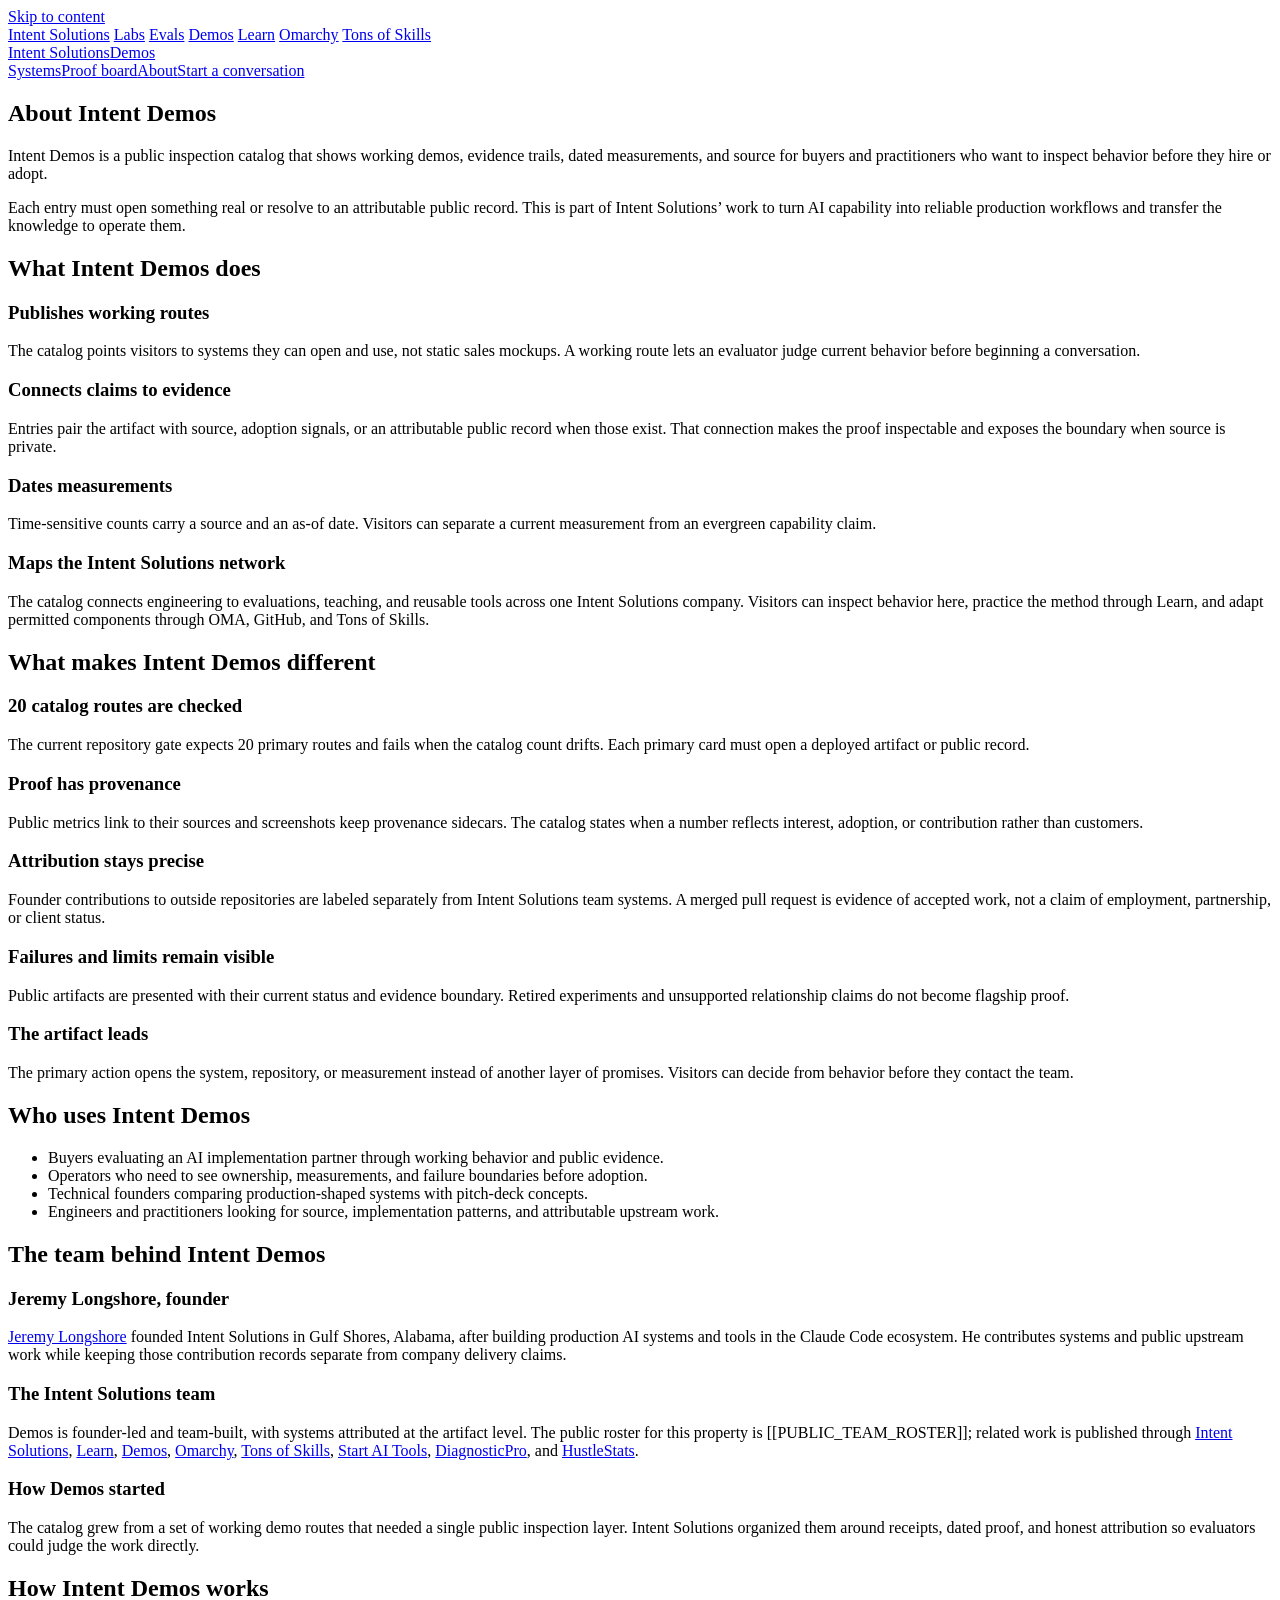
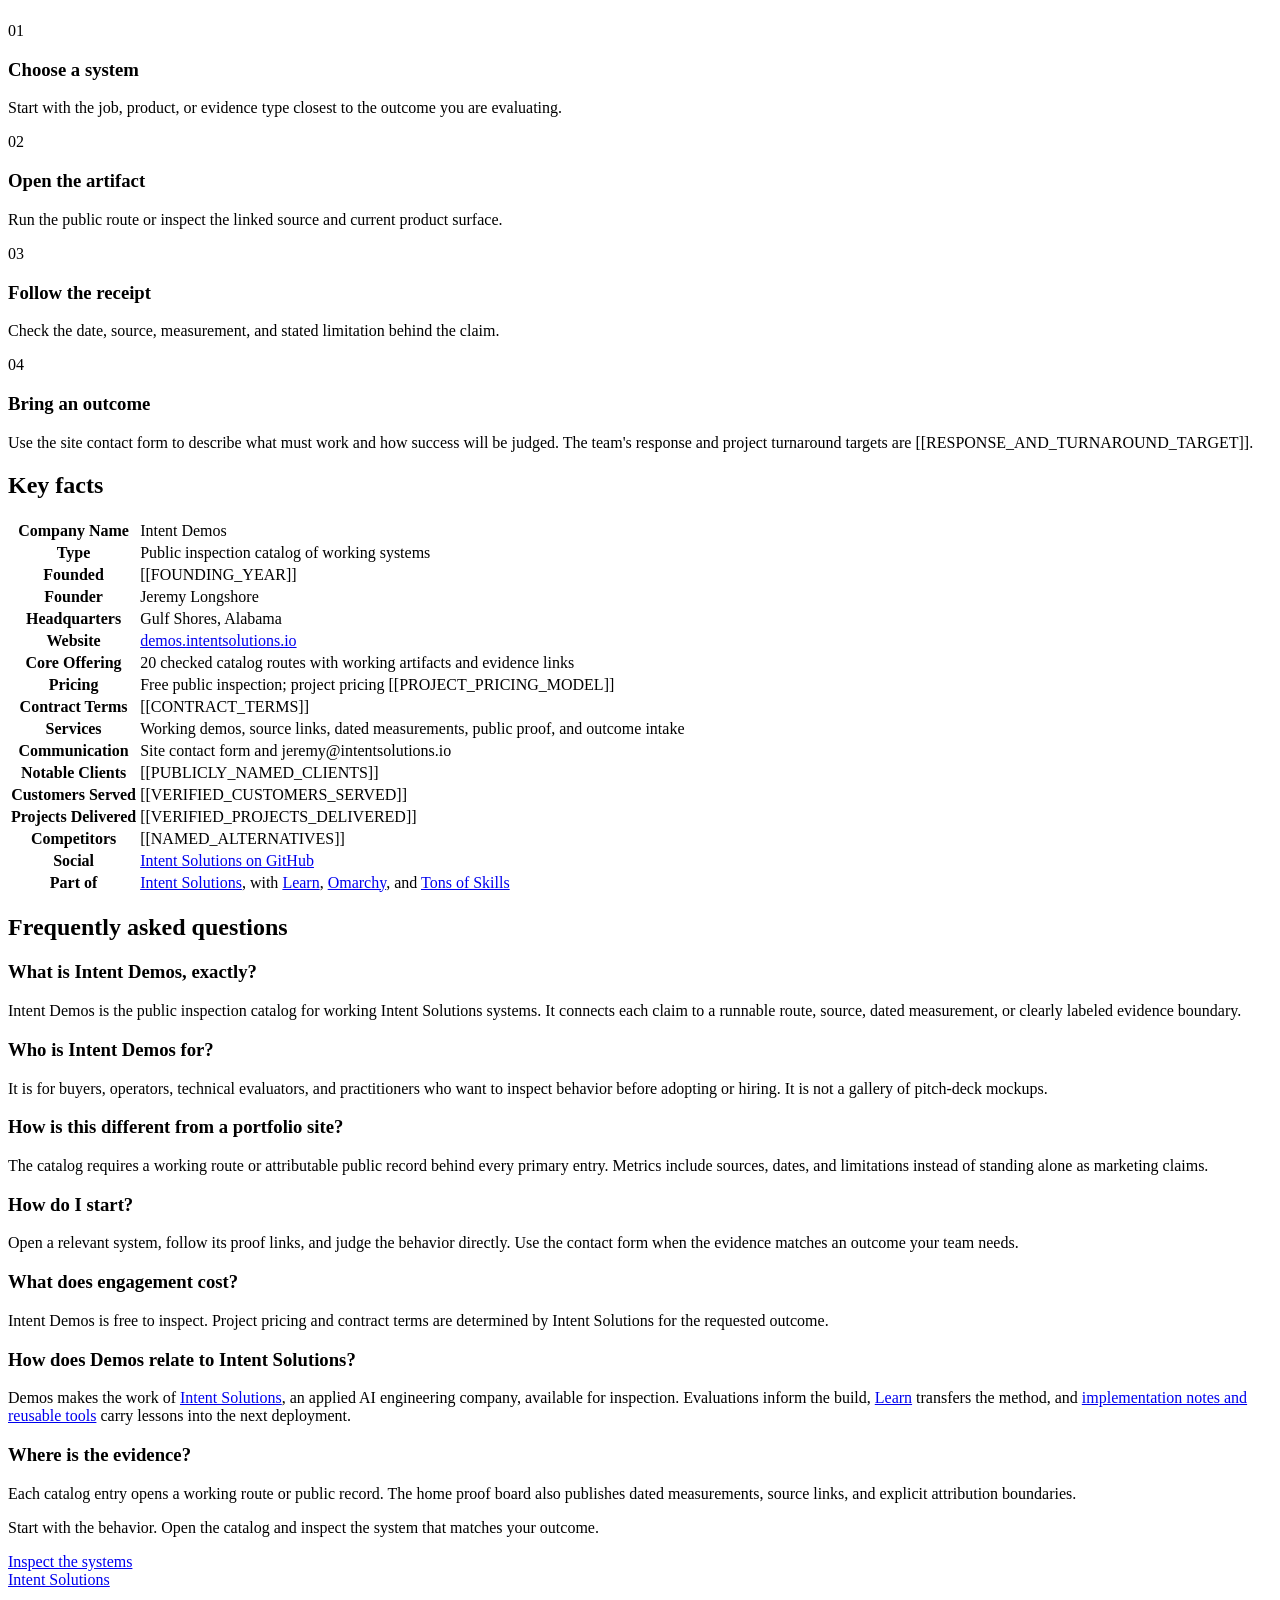
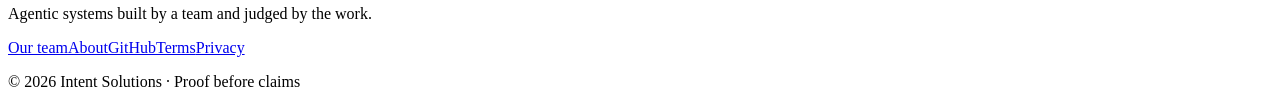
==== commit 1317f1f7: "feat: add BatchData sandbox demo to catalog" ====
--- a/site/about/index.html
+++ b/site/about/index.html
@@ -45,7 +45,7 @@
     </div></section>
 
     <section class="about-section"><h2>What makes Intent Demos different</h2><div class="about-grid">
-      <article><h3>19 catalog routes are checked</h3><p>The current repository gate expects 19 primary routes and fails when the catalog count drifts. Each primary card must open a deployed artifact or public record.</p></article>
+      <article><h3>20 catalog routes are checked</h3><p>The current repository gate expects 20 primary routes and fails when the catalog count drifts. Each primary card must open a deployed artifact or public record.</p></article>
       <article><h3>Proof has provenance</h3><p>Public metrics link to their sources and screenshots keep provenance sidecars. The catalog states when a number reflects interest, adoption, or contribution rather than customers.</p></article>
       <article><h3>Attribution stays precise</h3><p>Founder contributions to outside repositories are labeled separately from Intent Solutions team systems. A merged pull request is evidence of accepted work, not a claim of employment, partnership, or client status.</p></article>
       <article><h3>Failures and limits remain visible</h3><p>Public artifacts are presented with their current status and evidence boundary. Retired experiments and unsupported relationship claims do not become flagship proof.</p></article>
@@ -63,7 +63,7 @@
     <section class="about-section"><h2>How Intent Demos works</h2><div class="about-process"><article><span>01</span><h3>Choose a system</h3><p>Start with the job, product, or evidence type closest to the outcome you are evaluating.</p></article><article><span>02</span><h3>Open the artifact</h3><p>Run the public route or inspect the linked source and current product surface.</p></article><article><span>03</span><h3>Follow the receipt</h3><p>Check the date, source, measurement, and stated limitation behind the claim.</p></article><article><span>04</span><h3>Bring an outcome</h3><p>Use the site contact form to describe what must work and how success will be judged. The team's response and project turnaround targets are <span class="about-placeholder">[[RESPONSE_AND_TURNAROUND_TARGET]]</span>.</p></article></div></section>
 
     <section class="about-section"><h2>Key facts</h2><div class="about-table-wrap"><table class="about-facts"><tbody>
-      <tr><th scope="row">Company Name</th><td>Intent Demos</td></tr><tr><th scope="row">Type</th><td>Public inspection catalog of working systems</td></tr><tr><th scope="row">Founded</th><td><span class="about-placeholder">[[FOUNDING_YEAR]]</span></td></tr><tr><th scope="row">Founder</th><td>Jeremy Longshore</td></tr><tr><th scope="row">Headquarters</th><td>Gulf Shores, Alabama</td></tr><tr><th scope="row">Website</th><td><a href="https://demos.intentsolutions.io/">demos.intentsolutions.io</a></td></tr><tr><th scope="row">Core Offering</th><td>19 checked catalog routes with working artifacts and evidence links</td></tr><tr><th scope="row">Pricing</th><td>Free public inspection; project pricing <span class="about-placeholder">[[PROJECT_PRICING_MODEL]]</span></td></tr><tr><th scope="row">Contract Terms</th><td><span class="about-placeholder">[[CONTRACT_TERMS]]</span></td></tr><tr><th scope="row">Services</th><td>Working demos, source links, dated measurements, public proof, and outcome intake</td></tr><tr><th scope="row">Communication</th><td>Site contact form and jeremy@intentsolutions.io</td></tr><tr><th scope="row">Notable Clients</th><td><span class="about-placeholder">[[PUBLICLY_NAMED_CLIENTS]]</span></td></tr><tr><th scope="row">Customers Served</th><td><span class="about-placeholder">[[VERIFIED_CUSTOMERS_SERVED]]</span></td></tr><tr><th scope="row">Projects Delivered</th><td>[[VERIFIED_PROJECTS_DELIVERED]]</td></tr><tr><th scope="row">Competitors</th><td><span class="about-placeholder">[[NAMED_ALTERNATIVES]]</span></td></tr><tr><th scope="row">Social</th><td><a href="https://github.com/intent-solutions-io">Intent Solutions on GitHub</a></td></tr><tr><th scope="row">Part of</th><td><a href="https://intentsolutions.io/">Intent Solutions</a>, with <a href="https://learn.intentsolutions.io/">Learn</a>, <a href="https://oma.intentsolutions.io/">Omarchy</a>, and <a href="https://tonsofskills.com/">Tons of Skills</a></td></tr>
+      <tr><th scope="row">Company Name</th><td>Intent Demos</td></tr><tr><th scope="row">Type</th><td>Public inspection catalog of working systems</td></tr><tr><th scope="row">Founded</th><td><span class="about-placeholder">[[FOUNDING_YEAR]]</span></td></tr><tr><th scope="row">Founder</th><td>Jeremy Longshore</td></tr><tr><th scope="row">Headquarters</th><td>Gulf Shores, Alabama</td></tr><tr><th scope="row">Website</th><td><a href="https://demos.intentsolutions.io/">demos.intentsolutions.io</a></td></tr><tr><th scope="row">Core Offering</th><td>20 checked catalog routes with working artifacts and evidence links</td></tr><tr><th scope="row">Pricing</th><td>Free public inspection; project pricing <span class="about-placeholder">[[PROJECT_PRICING_MODEL]]</span></td></tr><tr><th scope="row">Contract Terms</th><td><span class="about-placeholder">[[CONTRACT_TERMS]]</span></td></tr><tr><th scope="row">Services</th><td>Working demos, source links, dated measurements, public proof, and outcome intake</td></tr><tr><th scope="row">Communication</th><td>Site contact form and jeremy@intentsolutions.io</td></tr><tr><th scope="row">Notable Clients</th><td><span class="about-placeholder">[[PUBLICLY_NAMED_CLIENTS]]</span></td></tr><tr><th scope="row">Customers Served</th><td><span class="about-placeholder">[[VERIFIED_CUSTOMERS_SERVED]]</span></td></tr><tr><th scope="row">Projects Delivered</th><td>[[VERIFIED_PROJECTS_DELIVERED]]</td></tr><tr><th scope="row">Competitors</th><td><span class="about-placeholder">[[NAMED_ALTERNATIVES]]</span></td></tr><tr><th scope="row">Social</th><td><a href="https://github.com/intent-solutions-io">Intent Solutions on GitHub</a></td></tr><tr><th scope="row">Part of</th><td><a href="https://intentsolutions.io/">Intent Solutions</a>, with <a href="https://learn.intentsolutions.io/">Learn</a>, <a href="https://oma.intentsolutions.io/">Omarchy</a>, and <a href="https://tonsofskills.com/">Tons of Skills</a></td></tr>
     </tbody></table></div></section>
 
     <section class="about-section"><h2>Frequently asked questions</h2><div class="about-grid about-faq">
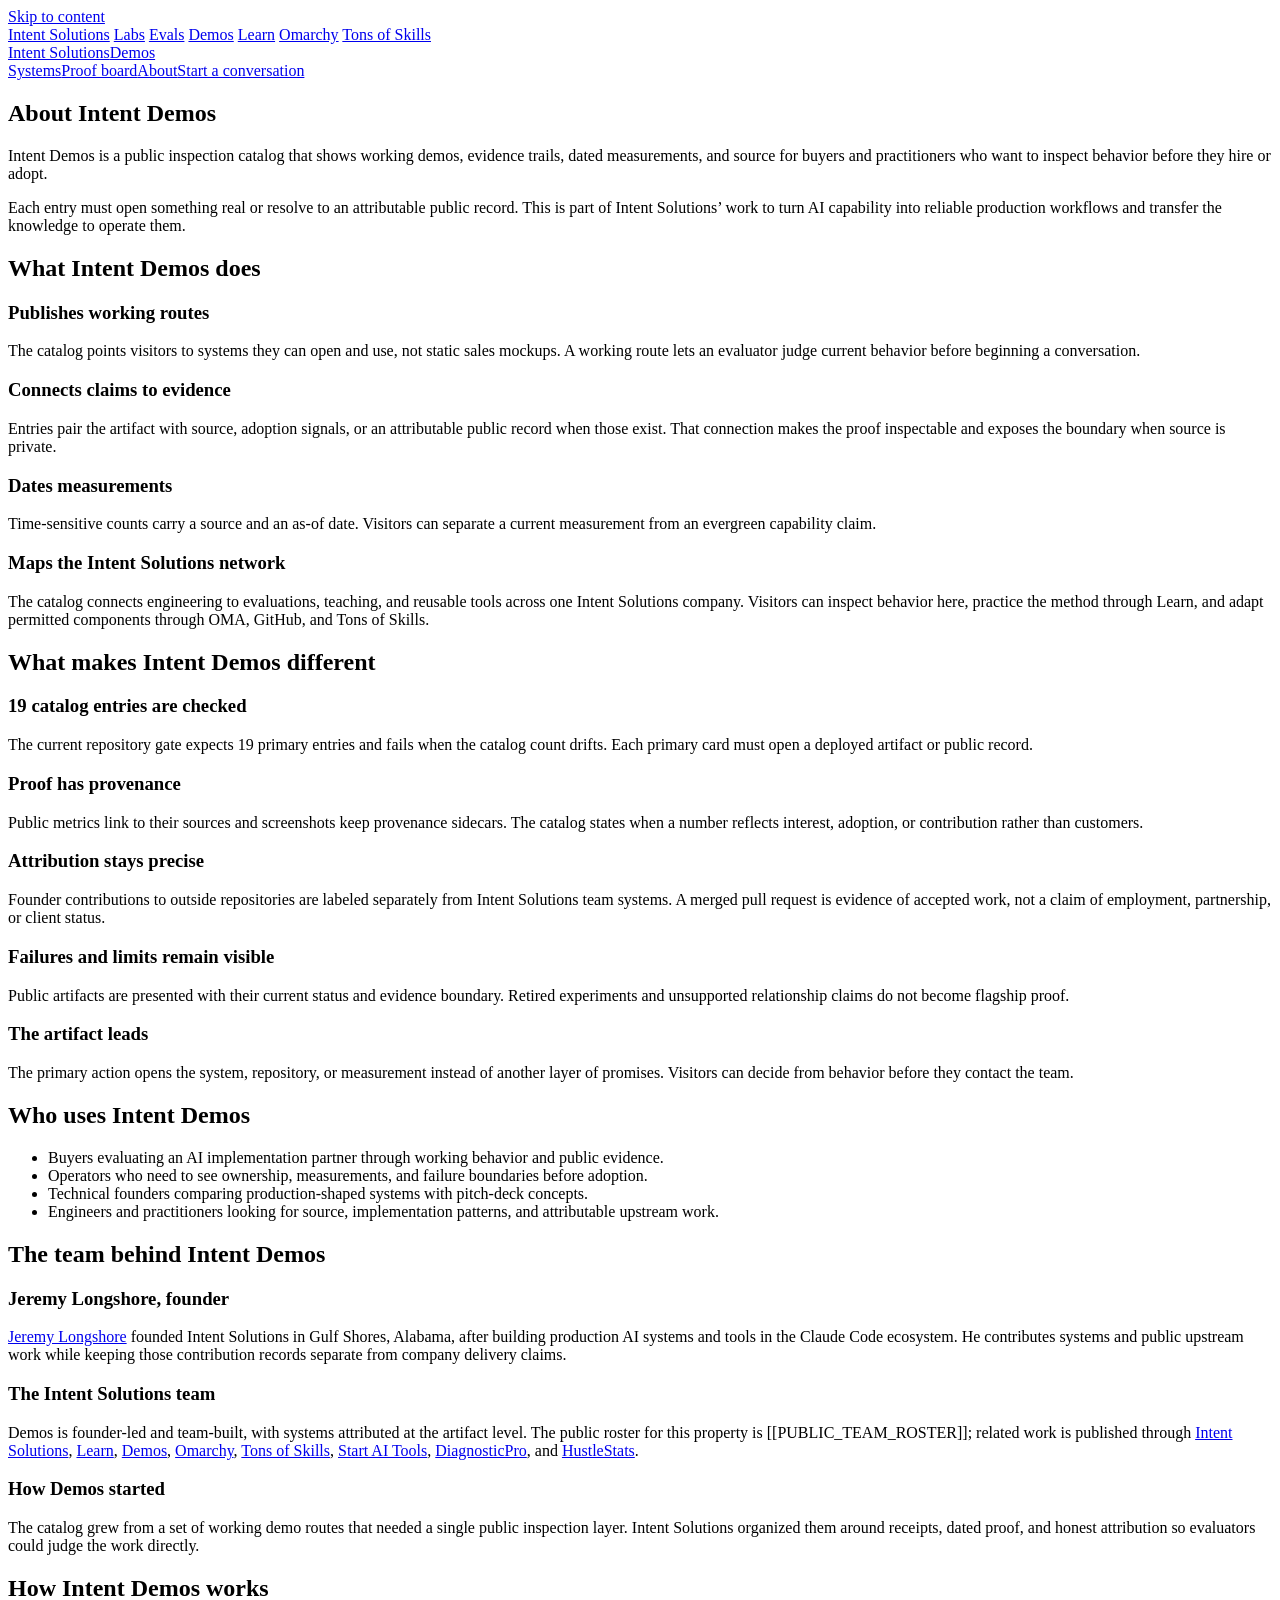
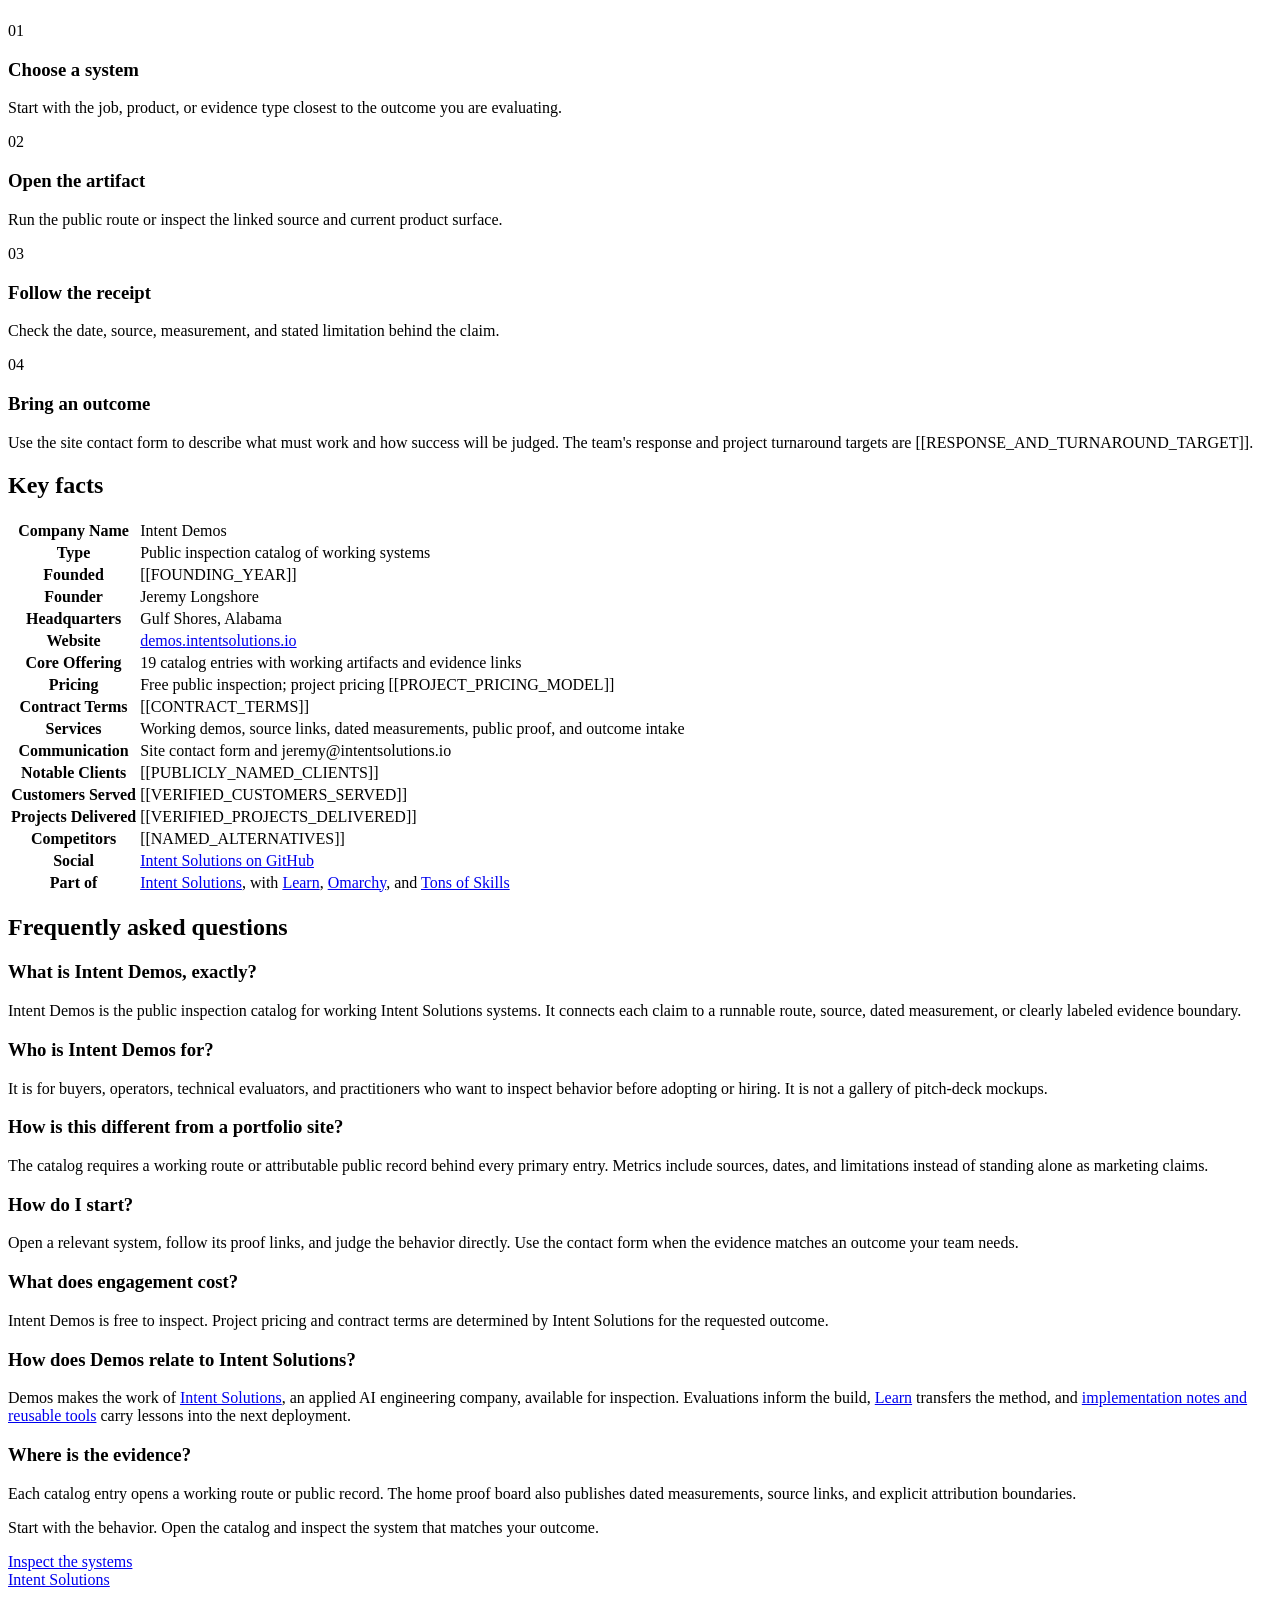
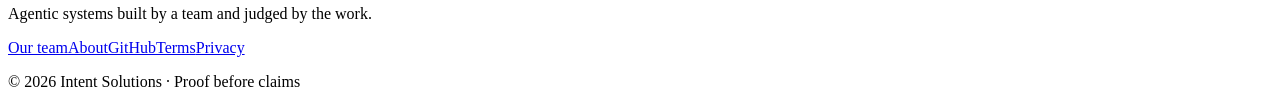
==== commit 824b86a2: "feat: make demos easy to find and feature Intent Outreach Refs intent-outreach io-7q5. Move catalog " ====
--- a/site/about/index.html
+++ b/site/about/index.html
@@ -45,7 +45,7 @@
     </div></section>
 
     <section class="about-section"><h2>What makes Intent Demos different</h2><div class="about-grid">
-      <article><h3>20 catalog routes are checked</h3><p>The current repository gate expects 20 primary routes and fails when the catalog count drifts. Each primary card must open a deployed artifact or public record.</p></article>
+      <article><h3>19 catalog entries are checked</h3><p>The current repository gate expects 19 primary entries and fails when the catalog count drifts. Each primary card must open a deployed artifact or public record.</p></article>
       <article><h3>Proof has provenance</h3><p>Public metrics link to their sources and screenshots keep provenance sidecars. The catalog states when a number reflects interest, adoption, or contribution rather than customers.</p></article>
       <article><h3>Attribution stays precise</h3><p>Founder contributions to outside repositories are labeled separately from Intent Solutions team systems. A merged pull request is evidence of accepted work, not a claim of employment, partnership, or client status.</p></article>
       <article><h3>Failures and limits remain visible</h3><p>Public artifacts are presented with their current status and evidence boundary. Retired experiments and unsupported relationship claims do not become flagship proof.</p></article>
@@ -63,7 +63,7 @@
     <section class="about-section"><h2>How Intent Demos works</h2><div class="about-process"><article><span>01</span><h3>Choose a system</h3><p>Start with the job, product, or evidence type closest to the outcome you are evaluating.</p></article><article><span>02</span><h3>Open the artifact</h3><p>Run the public route or inspect the linked source and current product surface.</p></article><article><span>03</span><h3>Follow the receipt</h3><p>Check the date, source, measurement, and stated limitation behind the claim.</p></article><article><span>04</span><h3>Bring an outcome</h3><p>Use the site contact form to describe what must work and how success will be judged. The team's response and project turnaround targets are <span class="about-placeholder">[[RESPONSE_AND_TURNAROUND_TARGET]]</span>.</p></article></div></section>
 
     <section class="about-section"><h2>Key facts</h2><div class="about-table-wrap"><table class="about-facts"><tbody>
-      <tr><th scope="row">Company Name</th><td>Intent Demos</td></tr><tr><th scope="row">Type</th><td>Public inspection catalog of working systems</td></tr><tr><th scope="row">Founded</th><td><span class="about-placeholder">[[FOUNDING_YEAR]]</span></td></tr><tr><th scope="row">Founder</th><td>Jeremy Longshore</td></tr><tr><th scope="row">Headquarters</th><td>Gulf Shores, Alabama</td></tr><tr><th scope="row">Website</th><td><a href="https://demos.intentsolutions.io/">demos.intentsolutions.io</a></td></tr><tr><th scope="row">Core Offering</th><td>20 checked catalog routes with working artifacts and evidence links</td></tr><tr><th scope="row">Pricing</th><td>Free public inspection; project pricing <span class="about-placeholder">[[PROJECT_PRICING_MODEL]]</span></td></tr><tr><th scope="row">Contract Terms</th><td><span class="about-placeholder">[[CONTRACT_TERMS]]</span></td></tr><tr><th scope="row">Services</th><td>Working demos, source links, dated measurements, public proof, and outcome intake</td></tr><tr><th scope="row">Communication</th><td>Site contact form and jeremy@intentsolutions.io</td></tr><tr><th scope="row">Notable Clients</th><td><span class="about-placeholder">[[PUBLICLY_NAMED_CLIENTS]]</span></td></tr><tr><th scope="row">Customers Served</th><td><span class="about-placeholder">[[VERIFIED_CUSTOMERS_SERVED]]</span></td></tr><tr><th scope="row">Projects Delivered</th><td>[[VERIFIED_PROJECTS_DELIVERED]]</td></tr><tr><th scope="row">Competitors</th><td><span class="about-placeholder">[[NAMED_ALTERNATIVES]]</span></td></tr><tr><th scope="row">Social</th><td><a href="https://github.com/intent-solutions-io">Intent Solutions on GitHub</a></td></tr><tr><th scope="row">Part of</th><td><a href="https://intentsolutions.io/">Intent Solutions</a>, with <a href="https://learn.intentsolutions.io/">Learn</a>, <a href="https://oma.intentsolutions.io/">Omarchy</a>, and <a href="https://tonsofskills.com/">Tons of Skills</a></td></tr>
+      <tr><th scope="row">Company Name</th><td>Intent Demos</td></tr><tr><th scope="row">Type</th><td>Public inspection catalog of working systems</td></tr><tr><th scope="row">Founded</th><td><span class="about-placeholder">[[FOUNDING_YEAR]]</span></td></tr><tr><th scope="row">Founder</th><td>Jeremy Longshore</td></tr><tr><th scope="row">Headquarters</th><td>Gulf Shores, Alabama</td></tr><tr><th scope="row">Website</th><td><a href="https://demos.intentsolutions.io/">demos.intentsolutions.io</a></td></tr><tr><th scope="row">Core Offering</th><td>19 catalog entries with working artifacts and evidence links</td></tr><tr><th scope="row">Pricing</th><td>Free public inspection; project pricing <span class="about-placeholder">[[PROJECT_PRICING_MODEL]]</span></td></tr><tr><th scope="row">Contract Terms</th><td><span class="about-placeholder">[[CONTRACT_TERMS]]</span></td></tr><tr><th scope="row">Services</th><td>Working demos, source links, dated measurements, public proof, and outcome intake</td></tr><tr><th scope="row">Communication</th><td>Site contact form and jeremy@intentsolutions.io</td></tr><tr><th scope="row">Notable Clients</th><td><span class="about-placeholder">[[PUBLICLY_NAMED_CLIENTS]]</span></td></tr><tr><th scope="row">Customers Served</th><td><span class="about-placeholder">[[VERIFIED_CUSTOMERS_SERVED]]</span></td></tr><tr><th scope="row">Projects Delivered</th><td>[[VERIFIED_PROJECTS_DELIVERED]]</td></tr><tr><th scope="row">Competitors</th><td><span class="about-placeholder">[[NAMED_ALTERNATIVES]]</span></td></tr><tr><th scope="row">Social</th><td><a href="https://github.com/intent-solutions-io">Intent Solutions on GitHub</a></td></tr><tr><th scope="row">Part of</th><td><a href="https://intentsolutions.io/">Intent Solutions</a>, with <a href="https://learn.intentsolutions.io/">Learn</a>, <a href="https://oma.intentsolutions.io/">Omarchy</a>, and <a href="https://tonsofskills.com/">Tons of Skills</a></td></tr>
     </tbody></table></div></section>
 
     <section class="about-section"><h2>Frequently asked questions</h2><div class="about-grid about-faq">
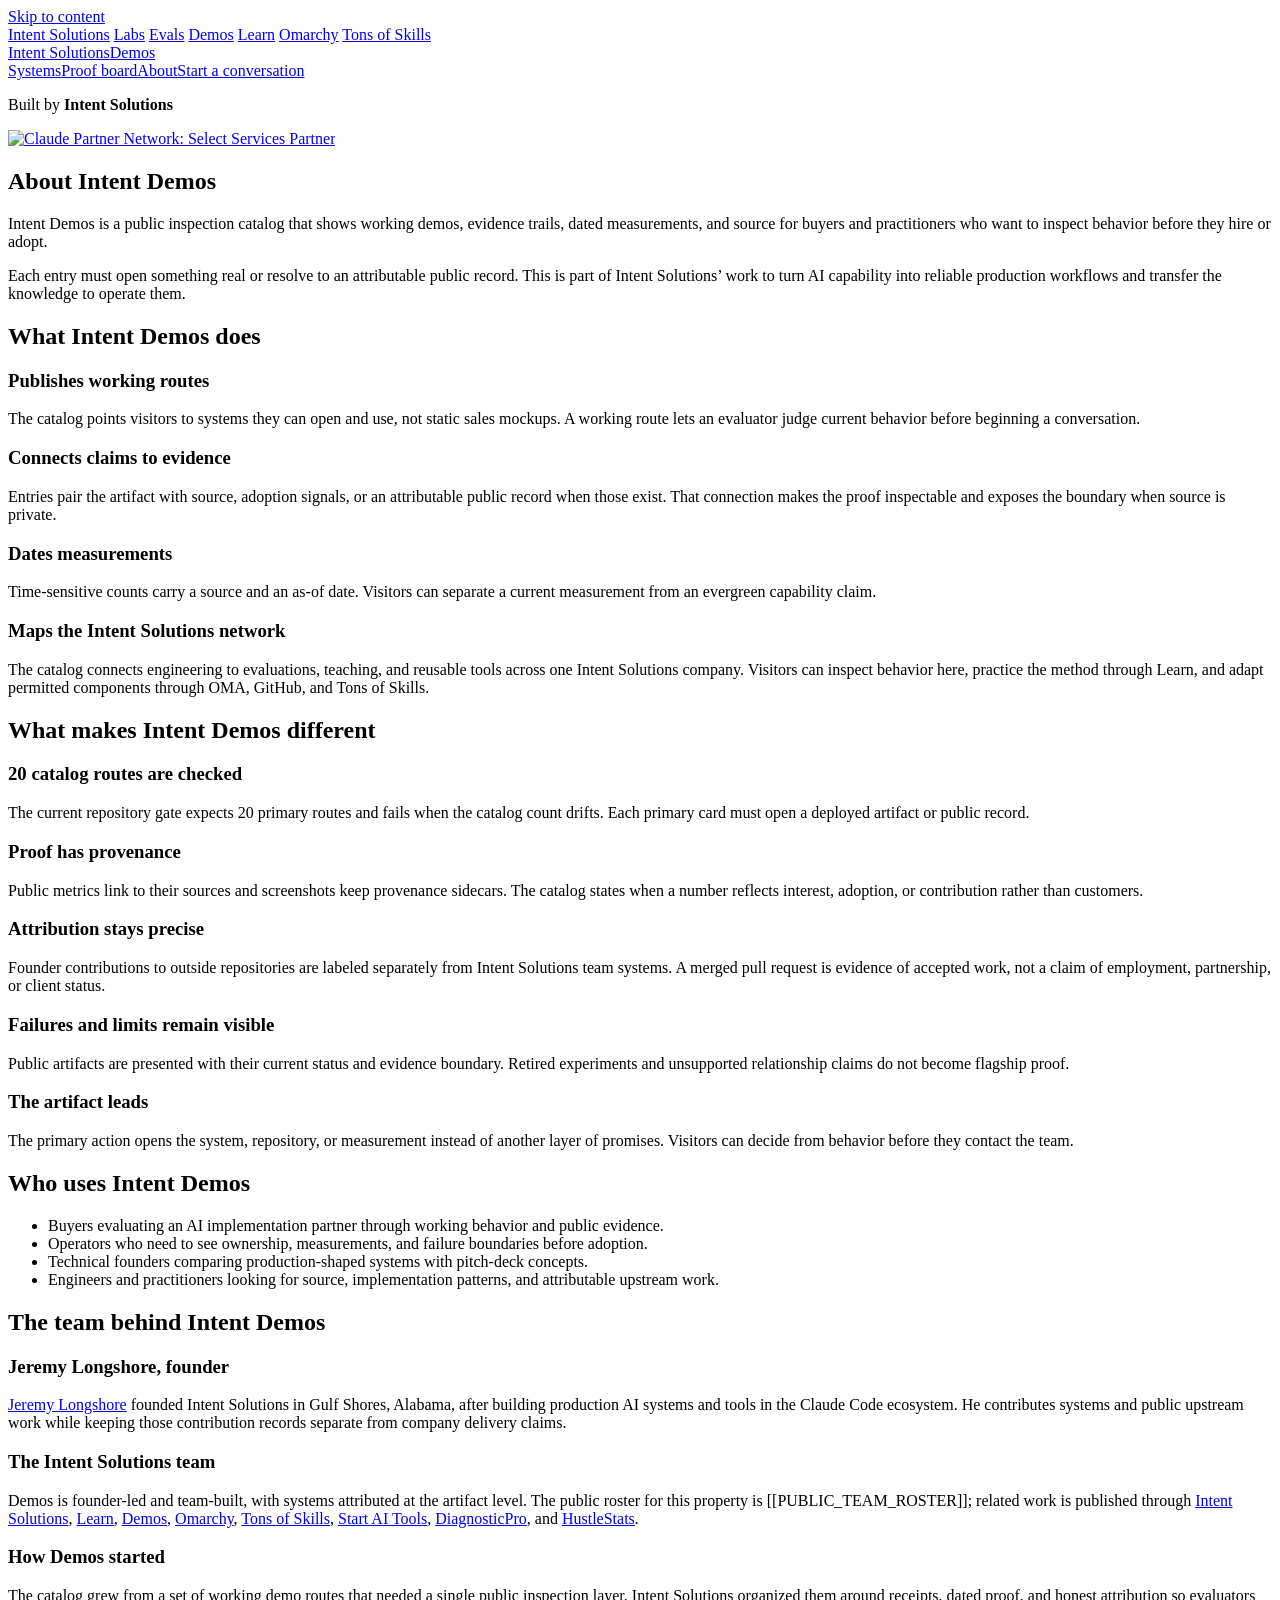
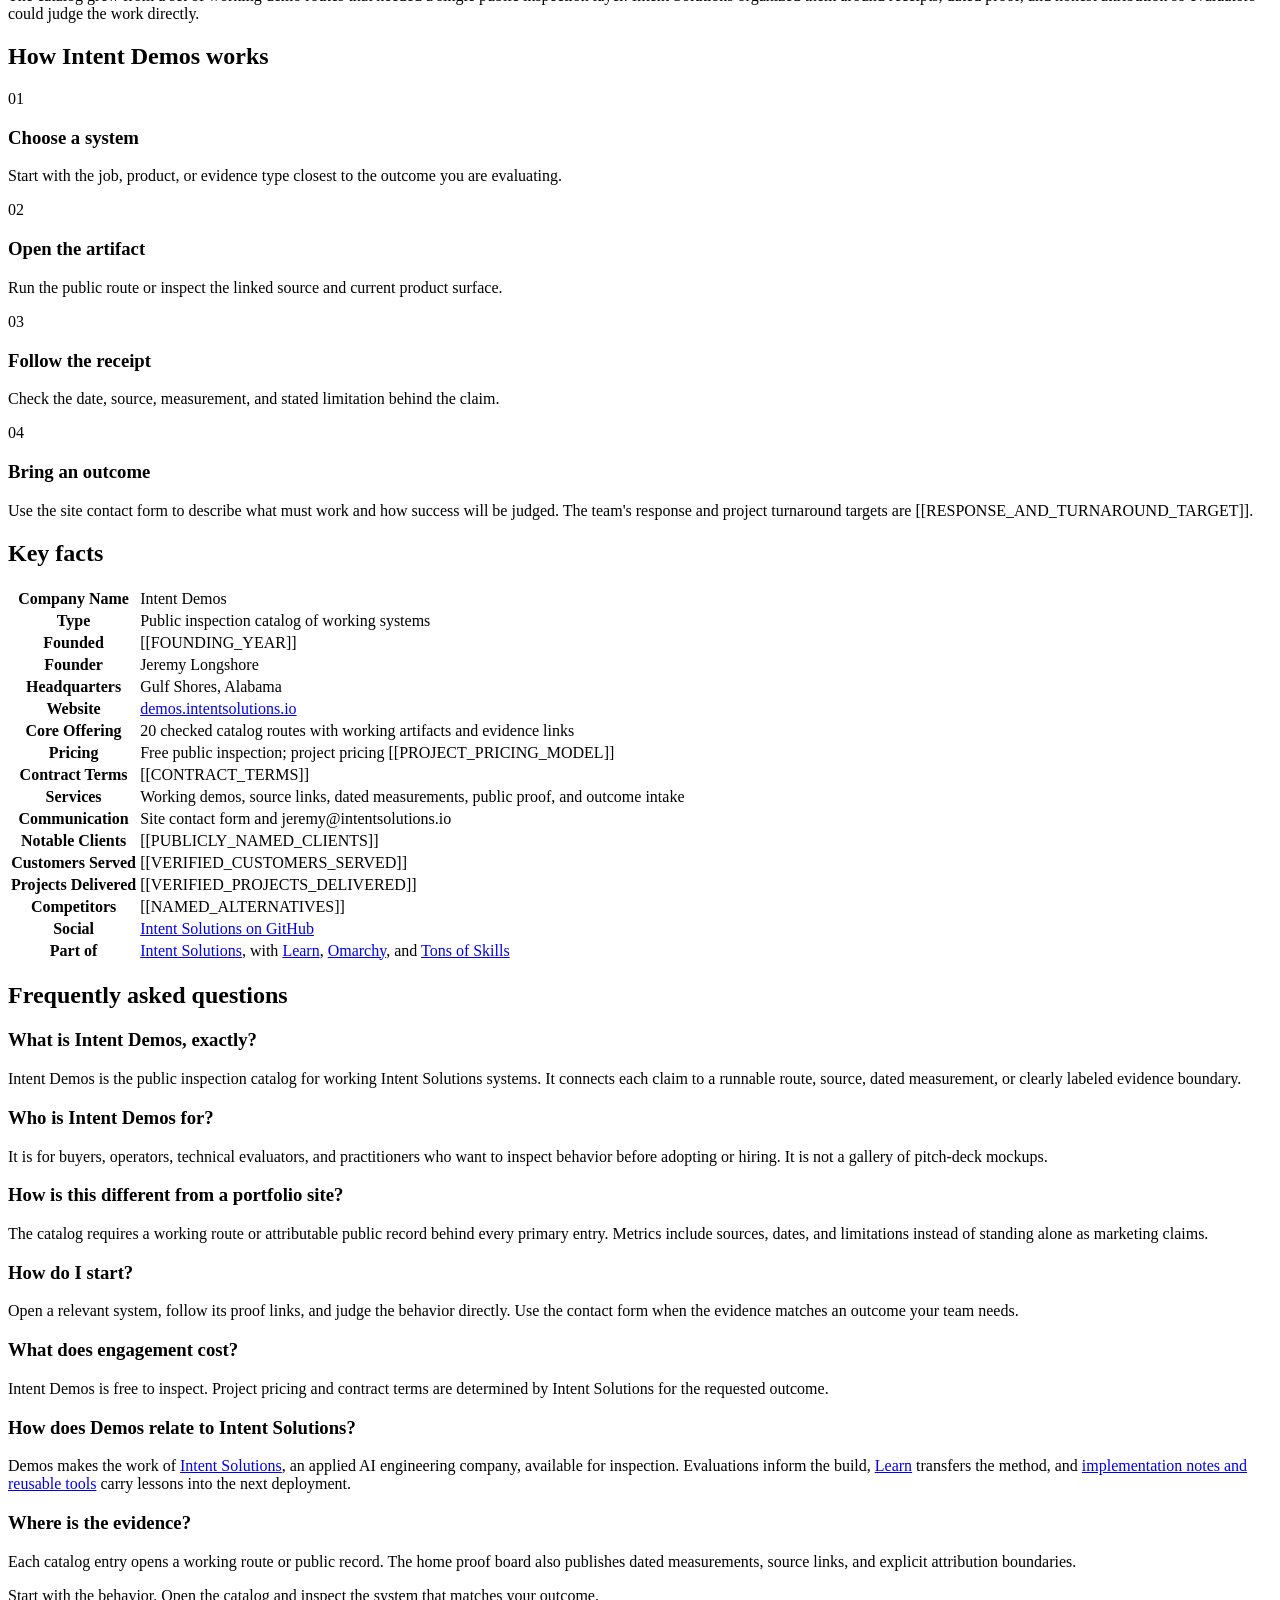
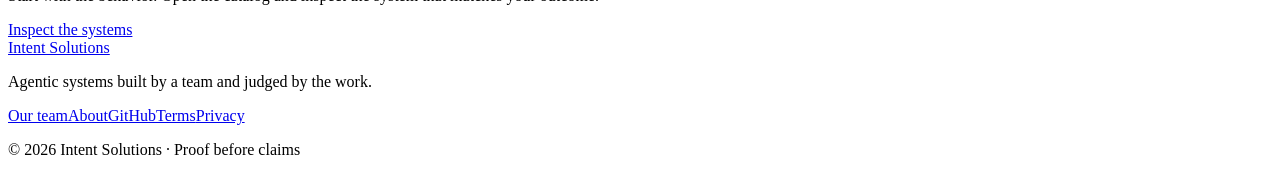
==== commit 23b0cd84: "feat: display official Intent Solutions Select partner artwork Signed-off-by: jeremylongshore <jerem" ====
--- a/site/about/index.html
+++ b/site/about/index.html
@@ -17,6 +17,7 @@
   <link rel="stylesheet" href="/assets/estate-accent.css">
   <script defer src="https://analytics.intentsolutions.io/script.js" data-website-id="2dbcb209-163c-4e73-ad0d-3109afd38aca" data-domains="demos.intentsolutions.io"></script>
   <script type="application/ld+json">{"@context":"https://schema.org","@type":"FAQPage","mainEntity":[{"@type":"Question","name":"What is Intent Demos, exactly?","acceptedAnswer":{"@type":"Answer","text":"Intent Demos is the public inspection catalog for working Intent Solutions systems. It connects each claim to a runnable route, source, dated measurement, or clearly labeled evidence boundary."}},{"@type":"Question","name":"Who is Intent Demos for?","acceptedAnswer":{"@type":"Answer","text":"It is for buyers, operators, technical evaluators, and practitioners who want to inspect behavior before adopting or hiring. It is not a gallery of pitch-deck mockups."}},{"@type":"Question","name":"How is this different from a portfolio site?","acceptedAnswer":{"@type":"Answer","text":"The catalog requires a working route or attributable public record behind every primary entry. Metrics include sources, dates, and limitations instead of standing alone as marketing claims."}},{"@type":"Question","name":"How do I start?","acceptedAnswer":{"@type":"Answer","text":"Open a relevant system, follow its proof links, and judge the behavior directly. Use the contact form when the evidence matches an outcome your team needs."}},{"@type":"Question","name":"What does engagement cost?","acceptedAnswer":{"@type":"Answer","text":"Intent Demos is free to inspect. Project pricing and contract terms are determined by Intent Solutions for the requested outcome."}},{"@type":"Question","name":"How does Demos relate to Intent Solutions?","acceptedAnswer":{"@type":"Answer","text":"Demos makes the work of Intent Solutions , an applied AI engineering company, available for inspection. Evaluations inform the build, Learn transfers the method, and implementation notes and reusable tools carry lessons into the next deployment."}},{"@type":"Question","name":"Where is the evidence?","acceptedAnswer":{"@type":"Answer","text":"Each catalog entry opens a working route or public record. The home proof board also publishes dated measurements, source links, and explicit attribution boundaries."}}]}</script>
+  <link rel="stylesheet" href="/assets/intent-partner.css">
 </head>
 <body>
   <a class="skip-link" href="#main">Skip to content</a>
@@ -34,6 +35,16 @@
 </nav>
 <!-- estate-bar:end -->
   <header class="site-header"><div class="shell header-inner"><a class="wordmark" href="/" aria-label="Intent Solutions Demos home"><span class="wordmark-company">Intent Solutions</span><span class="wordmark-property">Demos</span></a><nav class="primary-nav" aria-label="Primary navigation"><a href="/" >Systems</a><a href="/#proof">Proof board</a><a href="/about/" aria-current="page">About</a><a href="/#contact">Start a conversation</a></nav></div></header>
+<!-- intent-partner:start -->
+<aside class="intent-partner" aria-label="Intent Solutions partner status" data-intent-partner>
+  <div class="intent-partner__inner">
+    <p class="intent-partner__owner">Built by <strong>Intent Solutions</strong></p>
+    <a class="intent-partner__link" href="https://intentsolutions.io/" aria-label="About Intent Solutions, a Claude Partner Network Select Services Partner">
+      <img class="intent-partner__image" src="/assets/claude-select-partner.svg" alt="Claude Partner Network: Select Services Partner" width="600" height="190" decoding="async">
+    </a>
+  </div>
+</aside>
+<!-- intent-partner:end -->
   <main class="about-page shell" id="main" tabindex="-1">
     <section class="about-hero"><h1>About Intent Demos</h1><p class="about-lede">Intent Demos is a public inspection catalog that shows working demos, evidence trails, dated measurements, and source for buyers and practitioners who want to inspect behavior before they hire or adopt.</p><p>Each entry must open something real or resolve to an attributable public record. This is part of Intent Solutions’ work to turn AI capability into reliable production workflows and transfer the knowledge to operate them.</p></section>
 
@@ -45,7 +56,7 @@
     </div></section>
 
     <section class="about-section"><h2>What makes Intent Demos different</h2><div class="about-grid">
-      <article><h3>19 catalog entries are checked</h3><p>The current repository gate expects 19 primary entries and fails when the catalog count drifts. Each primary card must open a deployed artifact or public record.</p></article>
+      <article><h3>20 catalog routes are checked</h3><p>The current repository gate expects 20 primary routes and fails when the catalog count drifts. Each primary card must open a deployed artifact or public record.</p></article>
       <article><h3>Proof has provenance</h3><p>Public metrics link to their sources and screenshots keep provenance sidecars. The catalog states when a number reflects interest, adoption, or contribution rather than customers.</p></article>
       <article><h3>Attribution stays precise</h3><p>Founder contributions to outside repositories are labeled separately from Intent Solutions team systems. A merged pull request is evidence of accepted work, not a claim of employment, partnership, or client status.</p></article>
       <article><h3>Failures and limits remain visible</h3><p>Public artifacts are presented with their current status and evidence boundary. Retired experiments and unsupported relationship claims do not become flagship proof.</p></article>
@@ -63,7 +74,7 @@
     <section class="about-section"><h2>How Intent Demos works</h2><div class="about-process"><article><span>01</span><h3>Choose a system</h3><p>Start with the job, product, or evidence type closest to the outcome you are evaluating.</p></article><article><span>02</span><h3>Open the artifact</h3><p>Run the public route or inspect the linked source and current product surface.</p></article><article><span>03</span><h3>Follow the receipt</h3><p>Check the date, source, measurement, and stated limitation behind the claim.</p></article><article><span>04</span><h3>Bring an outcome</h3><p>Use the site contact form to describe what must work and how success will be judged. The team's response and project turnaround targets are <span class="about-placeholder">[[RESPONSE_AND_TURNAROUND_TARGET]]</span>.</p></article></div></section>
 
     <section class="about-section"><h2>Key facts</h2><div class="about-table-wrap"><table class="about-facts"><tbody>
-      <tr><th scope="row">Company Name</th><td>Intent Demos</td></tr><tr><th scope="row">Type</th><td>Public inspection catalog of working systems</td></tr><tr><th scope="row">Founded</th><td><span class="about-placeholder">[[FOUNDING_YEAR]]</span></td></tr><tr><th scope="row">Founder</th><td>Jeremy Longshore</td></tr><tr><th scope="row">Headquarters</th><td>Gulf Shores, Alabama</td></tr><tr><th scope="row">Website</th><td><a href="https://demos.intentsolutions.io/">demos.intentsolutions.io</a></td></tr><tr><th scope="row">Core Offering</th><td>19 catalog entries with working artifacts and evidence links</td></tr><tr><th scope="row">Pricing</th><td>Free public inspection; project pricing <span class="about-placeholder">[[PROJECT_PRICING_MODEL]]</span></td></tr><tr><th scope="row">Contract Terms</th><td><span class="about-placeholder">[[CONTRACT_TERMS]]</span></td></tr><tr><th scope="row">Services</th><td>Working demos, source links, dated measurements, public proof, and outcome intake</td></tr><tr><th scope="row">Communication</th><td>Site contact form and jeremy@intentsolutions.io</td></tr><tr><th scope="row">Notable Clients</th><td><span class="about-placeholder">[[PUBLICLY_NAMED_CLIENTS]]</span></td></tr><tr><th scope="row">Customers Served</th><td><span class="about-placeholder">[[VERIFIED_CUSTOMERS_SERVED]]</span></td></tr><tr><th scope="row">Projects Delivered</th><td>[[VERIFIED_PROJECTS_DELIVERED]]</td></tr><tr><th scope="row">Competitors</th><td><span class="about-placeholder">[[NAMED_ALTERNATIVES]]</span></td></tr><tr><th scope="row">Social</th><td><a href="https://github.com/intent-solutions-io">Intent Solutions on GitHub</a></td></tr><tr><th scope="row">Part of</th><td><a href="https://intentsolutions.io/">Intent Solutions</a>, with <a href="https://learn.intentsolutions.io/">Learn</a>, <a href="https://oma.intentsolutions.io/">Omarchy</a>, and <a href="https://tonsofskills.com/">Tons of Skills</a></td></tr>
+      <tr><th scope="row">Company Name</th><td>Intent Demos</td></tr><tr><th scope="row">Type</th><td>Public inspection catalog of working systems</td></tr><tr><th scope="row">Founded</th><td><span class="about-placeholder">[[FOUNDING_YEAR]]</span></td></tr><tr><th scope="row">Founder</th><td>Jeremy Longshore</td></tr><tr><th scope="row">Headquarters</th><td>Gulf Shores, Alabama</td></tr><tr><th scope="row">Website</th><td><a href="https://demos.intentsolutions.io/">demos.intentsolutions.io</a></td></tr><tr><th scope="row">Core Offering</th><td>20 checked catalog routes with working artifacts and evidence links</td></tr><tr><th scope="row">Pricing</th><td>Free public inspection; project pricing <span class="about-placeholder">[[PROJECT_PRICING_MODEL]]</span></td></tr><tr><th scope="row">Contract Terms</th><td><span class="about-placeholder">[[CONTRACT_TERMS]]</span></td></tr><tr><th scope="row">Services</th><td>Working demos, source links, dated measurements, public proof, and outcome intake</td></tr><tr><th scope="row">Communication</th><td>Site contact form and jeremy@intentsolutions.io</td></tr><tr><th scope="row">Notable Clients</th><td><span class="about-placeholder">[[PUBLICLY_NAMED_CLIENTS]]</span></td></tr><tr><th scope="row">Customers Served</th><td><span class="about-placeholder">[[VERIFIED_CUSTOMERS_SERVED]]</span></td></tr><tr><th scope="row">Projects Delivered</th><td>[[VERIFIED_PROJECTS_DELIVERED]]</td></tr><tr><th scope="row">Competitors</th><td><span class="about-placeholder">[[NAMED_ALTERNATIVES]]</span></td></tr><tr><th scope="row">Social</th><td><a href="https://github.com/intent-solutions-io">Intent Solutions on GitHub</a></td></tr><tr><th scope="row">Part of</th><td><a href="https://intentsolutions.io/">Intent Solutions</a>, with <a href="https://learn.intentsolutions.io/">Learn</a>, <a href="https://oma.intentsolutions.io/">Omarchy</a>, and <a href="https://tonsofskills.com/">Tons of Skills</a></td></tr>
     </tbody></table></div></section>
 
     <section class="about-section"><h2>Frequently asked questions</h2><div class="about-grid about-faq">
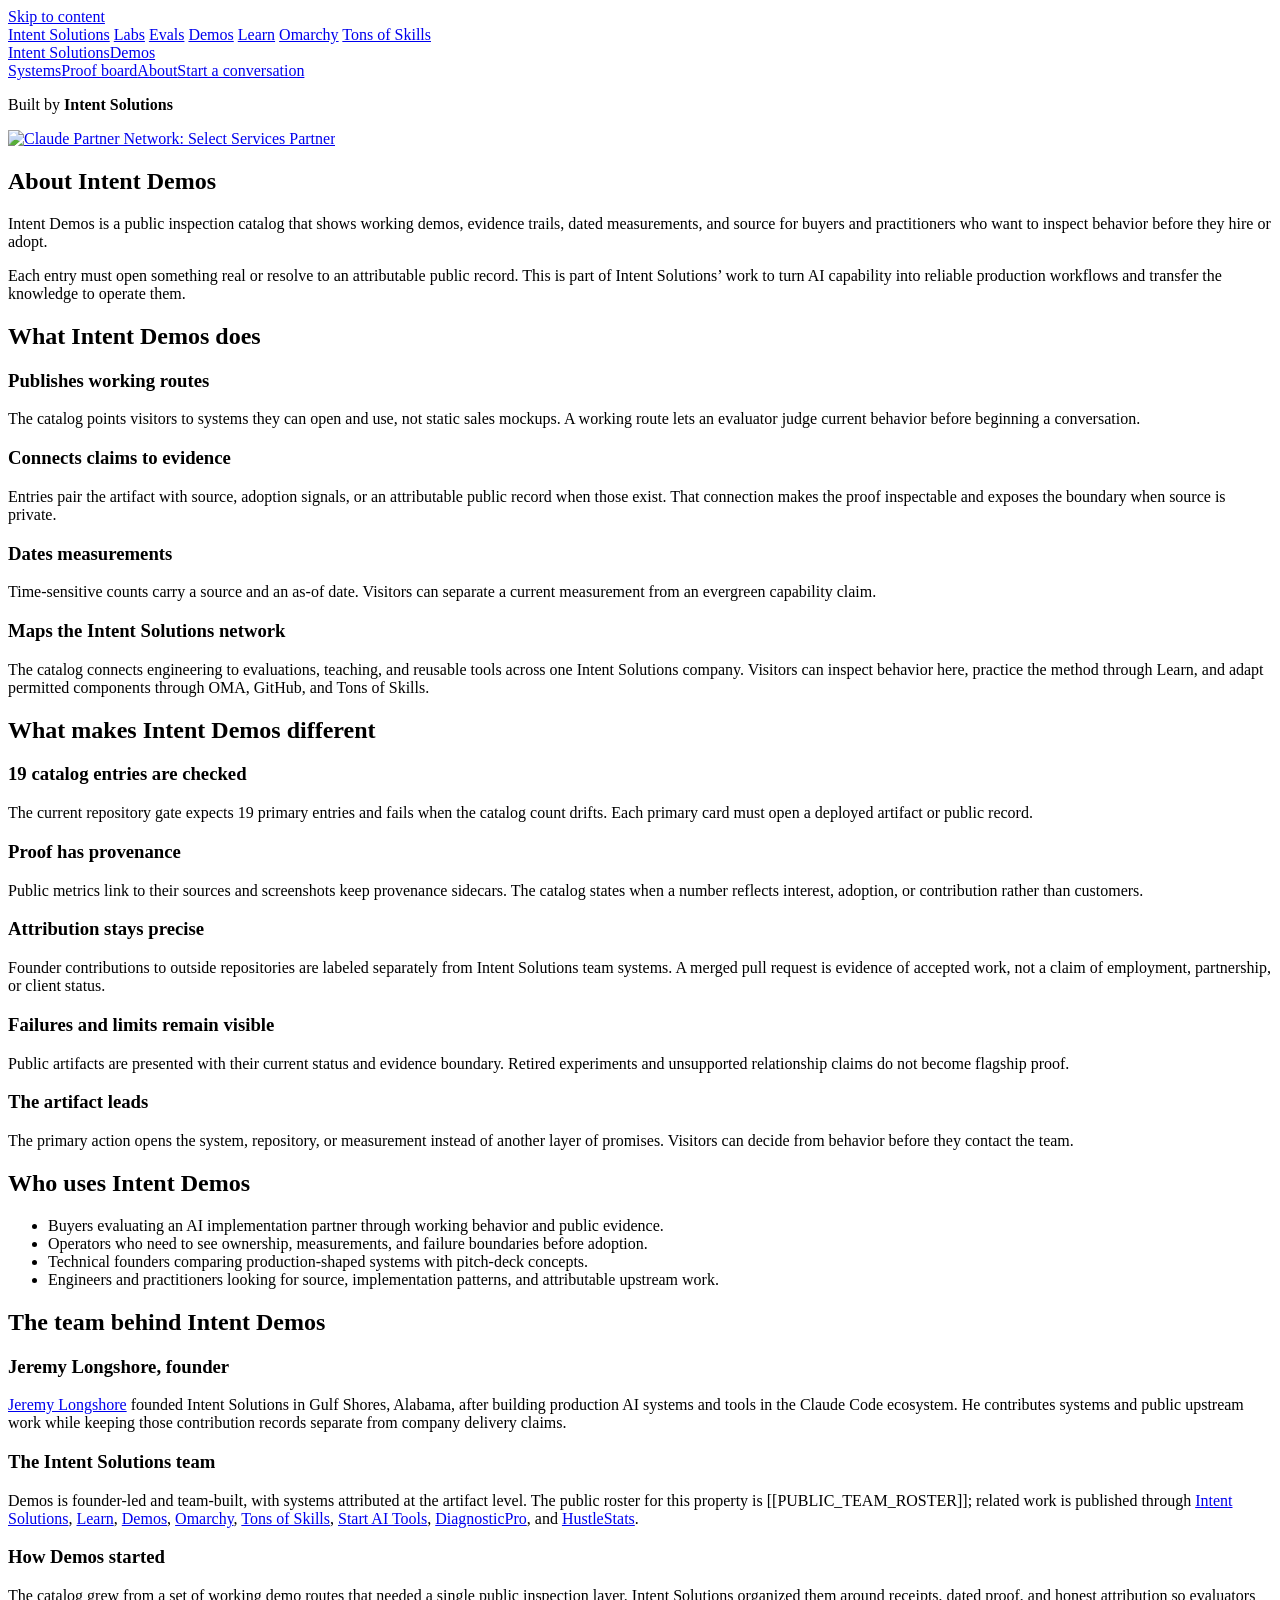
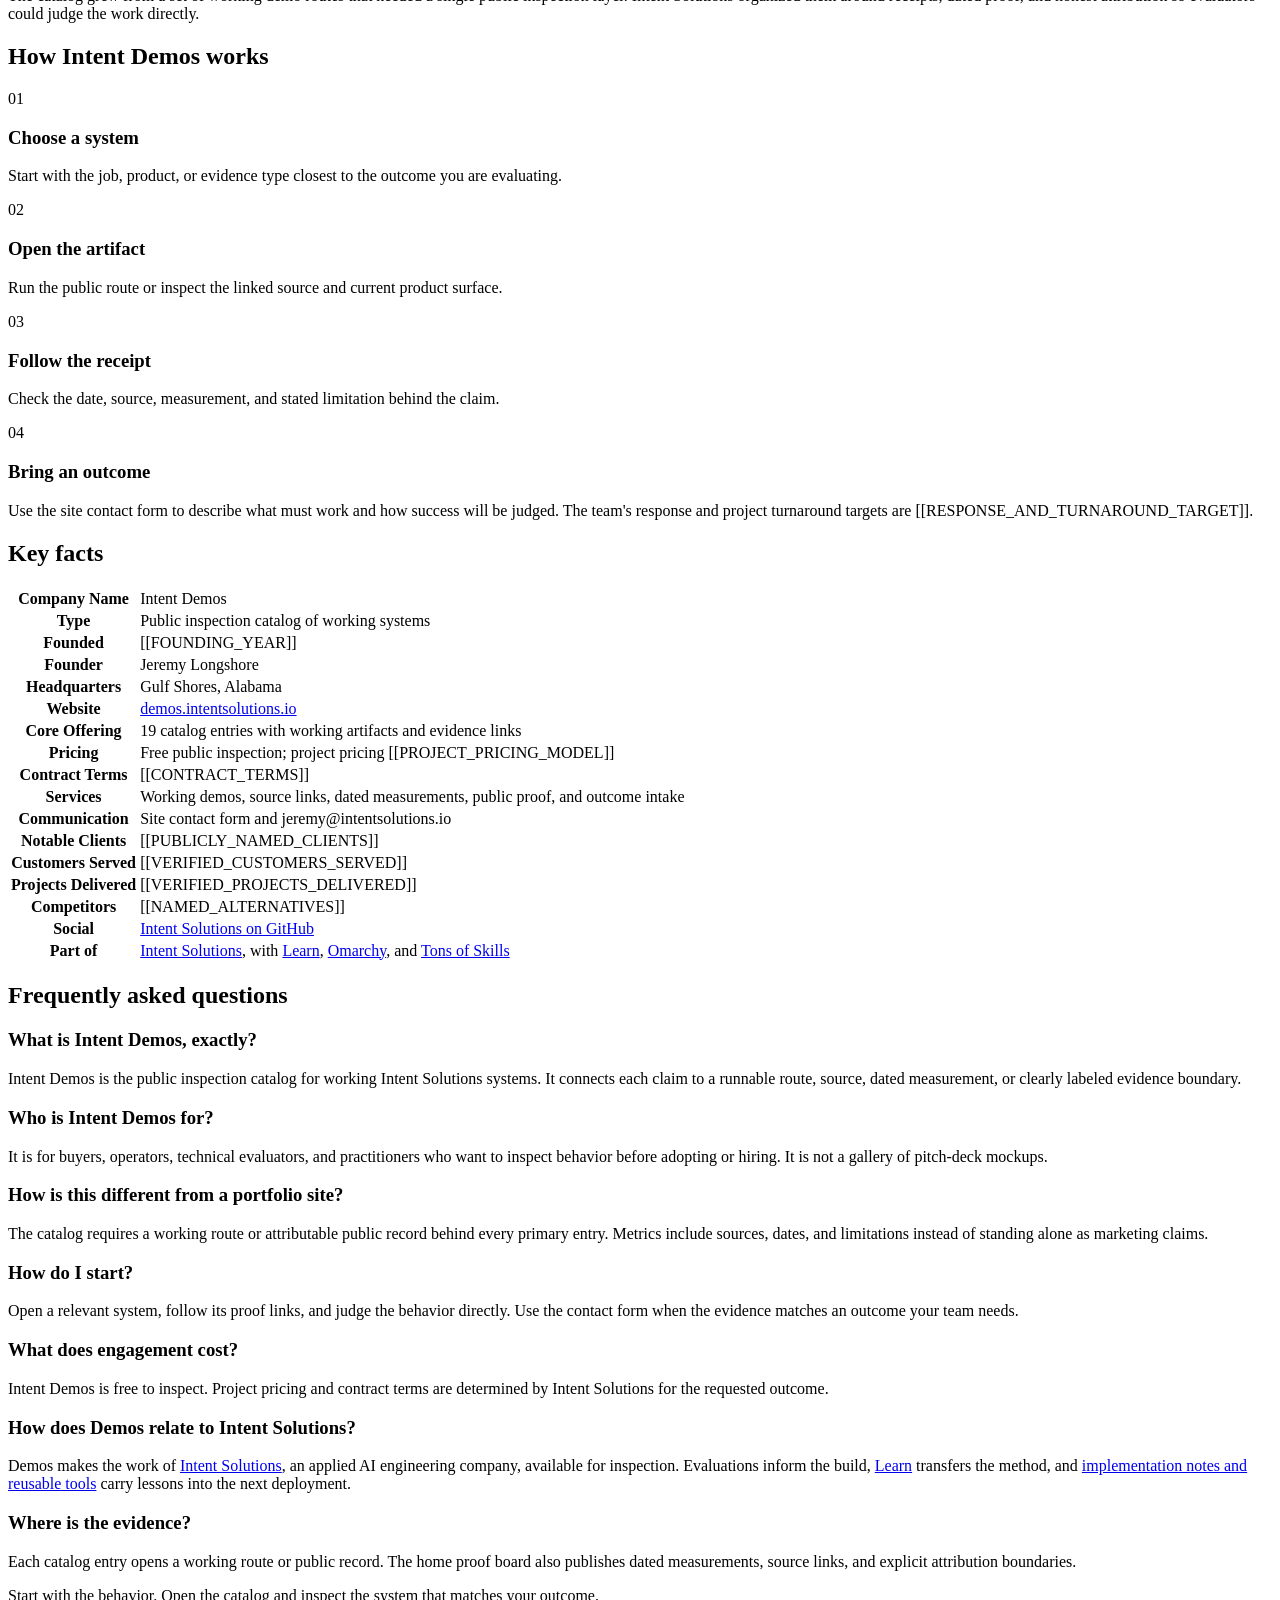
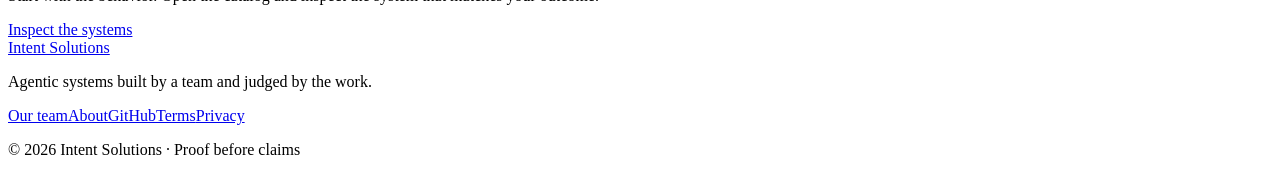
==== commit 67f6412f: "feat: display official Intent Solutions Select partner artwork (#26) Signed-off-by: jeremylongshore " ====
--- a/site/about/index.html
+++ b/site/about/index.html
@@ -56,7 +56,7 @@
     </div></section>
 
     <section class="about-section"><h2>What makes Intent Demos different</h2><div class="about-grid">
-      <article><h3>20 catalog routes are checked</h3><p>The current repository gate expects 20 primary routes and fails when the catalog count drifts. Each primary card must open a deployed artifact or public record.</p></article>
+      <article><h3>19 catalog entries are checked</h3><p>The current repository gate expects 19 primary entries and fails when the catalog count drifts. Each primary card must open a deployed artifact or public record.</p></article>
       <article><h3>Proof has provenance</h3><p>Public metrics link to their sources and screenshots keep provenance sidecars. The catalog states when a number reflects interest, adoption, or contribution rather than customers.</p></article>
       <article><h3>Attribution stays precise</h3><p>Founder contributions to outside repositories are labeled separately from Intent Solutions team systems. A merged pull request is evidence of accepted work, not a claim of employment, partnership, or client status.</p></article>
       <article><h3>Failures and limits remain visible</h3><p>Public artifacts are presented with their current status and evidence boundary. Retired experiments and unsupported relationship claims do not become flagship proof.</p></article>
@@ -74,7 +74,7 @@
     <section class="about-section"><h2>How Intent Demos works</h2><div class="about-process"><article><span>01</span><h3>Choose a system</h3><p>Start with the job, product, or evidence type closest to the outcome you are evaluating.</p></article><article><span>02</span><h3>Open the artifact</h3><p>Run the public route or inspect the linked source and current product surface.</p></article><article><span>03</span><h3>Follow the receipt</h3><p>Check the date, source, measurement, and stated limitation behind the claim.</p></article><article><span>04</span><h3>Bring an outcome</h3><p>Use the site contact form to describe what must work and how success will be judged. The team's response and project turnaround targets are <span class="about-placeholder">[[RESPONSE_AND_TURNAROUND_TARGET]]</span>.</p></article></div></section>
 
     <section class="about-section"><h2>Key facts</h2><div class="about-table-wrap"><table class="about-facts"><tbody>
-      <tr><th scope="row">Company Name</th><td>Intent Demos</td></tr><tr><th scope="row">Type</th><td>Public inspection catalog of working systems</td></tr><tr><th scope="row">Founded</th><td><span class="about-placeholder">[[FOUNDING_YEAR]]</span></td></tr><tr><th scope="row">Founder</th><td>Jeremy Longshore</td></tr><tr><th scope="row">Headquarters</th><td>Gulf Shores, Alabama</td></tr><tr><th scope="row">Website</th><td><a href="https://demos.intentsolutions.io/">demos.intentsolutions.io</a></td></tr><tr><th scope="row">Core Offering</th><td>20 checked catalog routes with working artifacts and evidence links</td></tr><tr><th scope="row">Pricing</th><td>Free public inspection; project pricing <span class="about-placeholder">[[PROJECT_PRICING_MODEL]]</span></td></tr><tr><th scope="row">Contract Terms</th><td><span class="about-placeholder">[[CONTRACT_TERMS]]</span></td></tr><tr><th scope="row">Services</th><td>Working demos, source links, dated measurements, public proof, and outcome intake</td></tr><tr><th scope="row">Communication</th><td>Site contact form and jeremy@intentsolutions.io</td></tr><tr><th scope="row">Notable Clients</th><td><span class="about-placeholder">[[PUBLICLY_NAMED_CLIENTS]]</span></td></tr><tr><th scope="row">Customers Served</th><td><span class="about-placeholder">[[VERIFIED_CUSTOMERS_SERVED]]</span></td></tr><tr><th scope="row">Projects Delivered</th><td>[[VERIFIED_PROJECTS_DELIVERED]]</td></tr><tr><th scope="row">Competitors</th><td><span class="about-placeholder">[[NAMED_ALTERNATIVES]]</span></td></tr><tr><th scope="row">Social</th><td><a href="https://github.com/intent-solutions-io">Intent Solutions on GitHub</a></td></tr><tr><th scope="row">Part of</th><td><a href="https://intentsolutions.io/">Intent Solutions</a>, with <a href="https://learn.intentsolutions.io/">Learn</a>, <a href="https://oma.intentsolutions.io/">Omarchy</a>, and <a href="https://tonsofskills.com/">Tons of Skills</a></td></tr>
+      <tr><th scope="row">Company Name</th><td>Intent Demos</td></tr><tr><th scope="row">Type</th><td>Public inspection catalog of working systems</td></tr><tr><th scope="row">Founded</th><td><span class="about-placeholder">[[FOUNDING_YEAR]]</span></td></tr><tr><th scope="row">Founder</th><td>Jeremy Longshore</td></tr><tr><th scope="row">Headquarters</th><td>Gulf Shores, Alabama</td></tr><tr><th scope="row">Website</th><td><a href="https://demos.intentsolutions.io/">demos.intentsolutions.io</a></td></tr><tr><th scope="row">Core Offering</th><td>19 catalog entries with working artifacts and evidence links</td></tr><tr><th scope="row">Pricing</th><td>Free public inspection; project pricing <span class="about-placeholder">[[PROJECT_PRICING_MODEL]]</span></td></tr><tr><th scope="row">Contract Terms</th><td><span class="about-placeholder">[[CONTRACT_TERMS]]</span></td></tr><tr><th scope="row">Services</th><td>Working demos, source links, dated measurements, public proof, and outcome intake</td></tr><tr><th scope="row">Communication</th><td>Site contact form and jeremy@intentsolutions.io</td></tr><tr><th scope="row">Notable Clients</th><td><span class="about-placeholder">[[PUBLICLY_NAMED_CLIENTS]]</span></td></tr><tr><th scope="row">Customers Served</th><td><span class="about-placeholder">[[VERIFIED_CUSTOMERS_SERVED]]</span></td></tr><tr><th scope="row">Projects Delivered</th><td>[[VERIFIED_PROJECTS_DELIVERED]]</td></tr><tr><th scope="row">Competitors</th><td><span class="about-placeholder">[[NAMED_ALTERNATIVES]]</span></td></tr><tr><th scope="row">Social</th><td><a href="https://github.com/intent-solutions-io">Intent Solutions on GitHub</a></td></tr><tr><th scope="row">Part of</th><td><a href="https://intentsolutions.io/">Intent Solutions</a>, with <a href="https://learn.intentsolutions.io/">Learn</a>, <a href="https://oma.intentsolutions.io/">Omarchy</a>, and <a href="https://tonsofskills.com/">Tons of Skills</a></td></tr>
     </tbody></table></div></section>
 
     <section class="about-section"><h2>Frequently asked questions</h2><div class="about-grid about-faq">
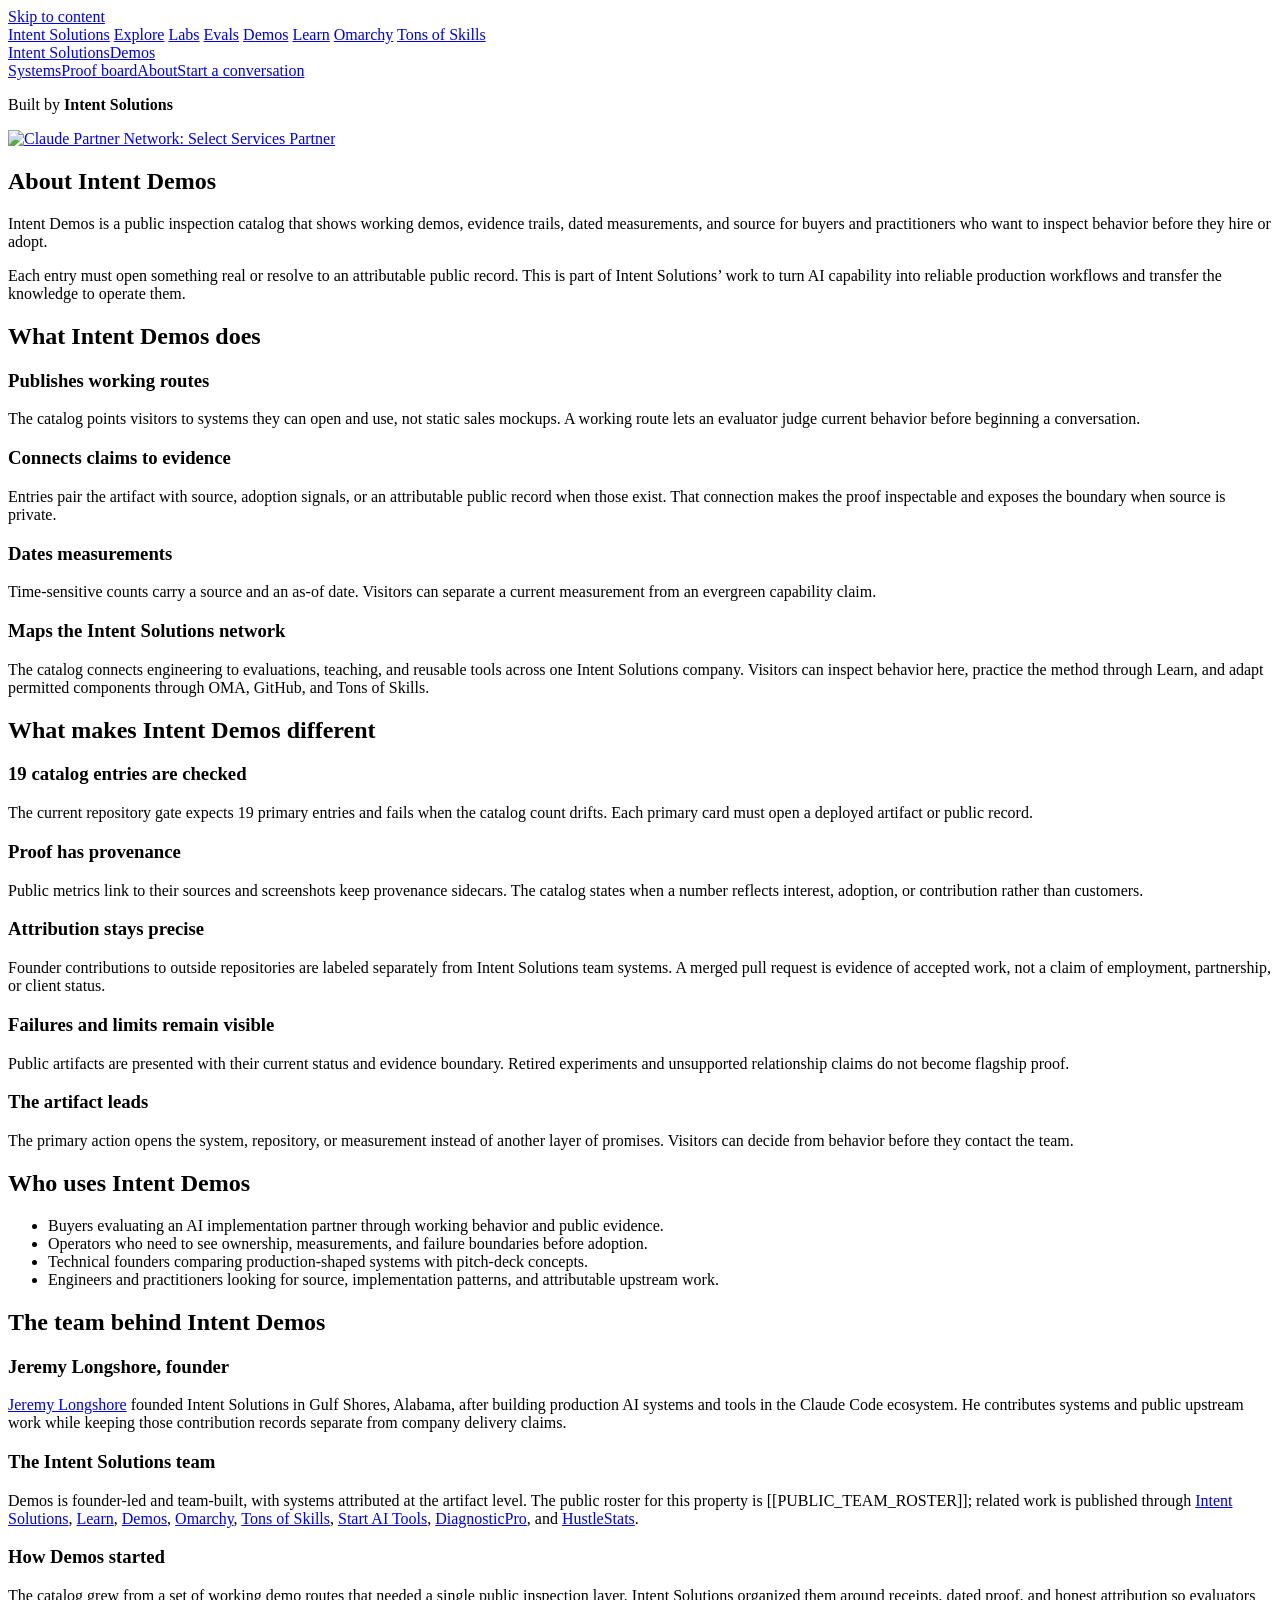
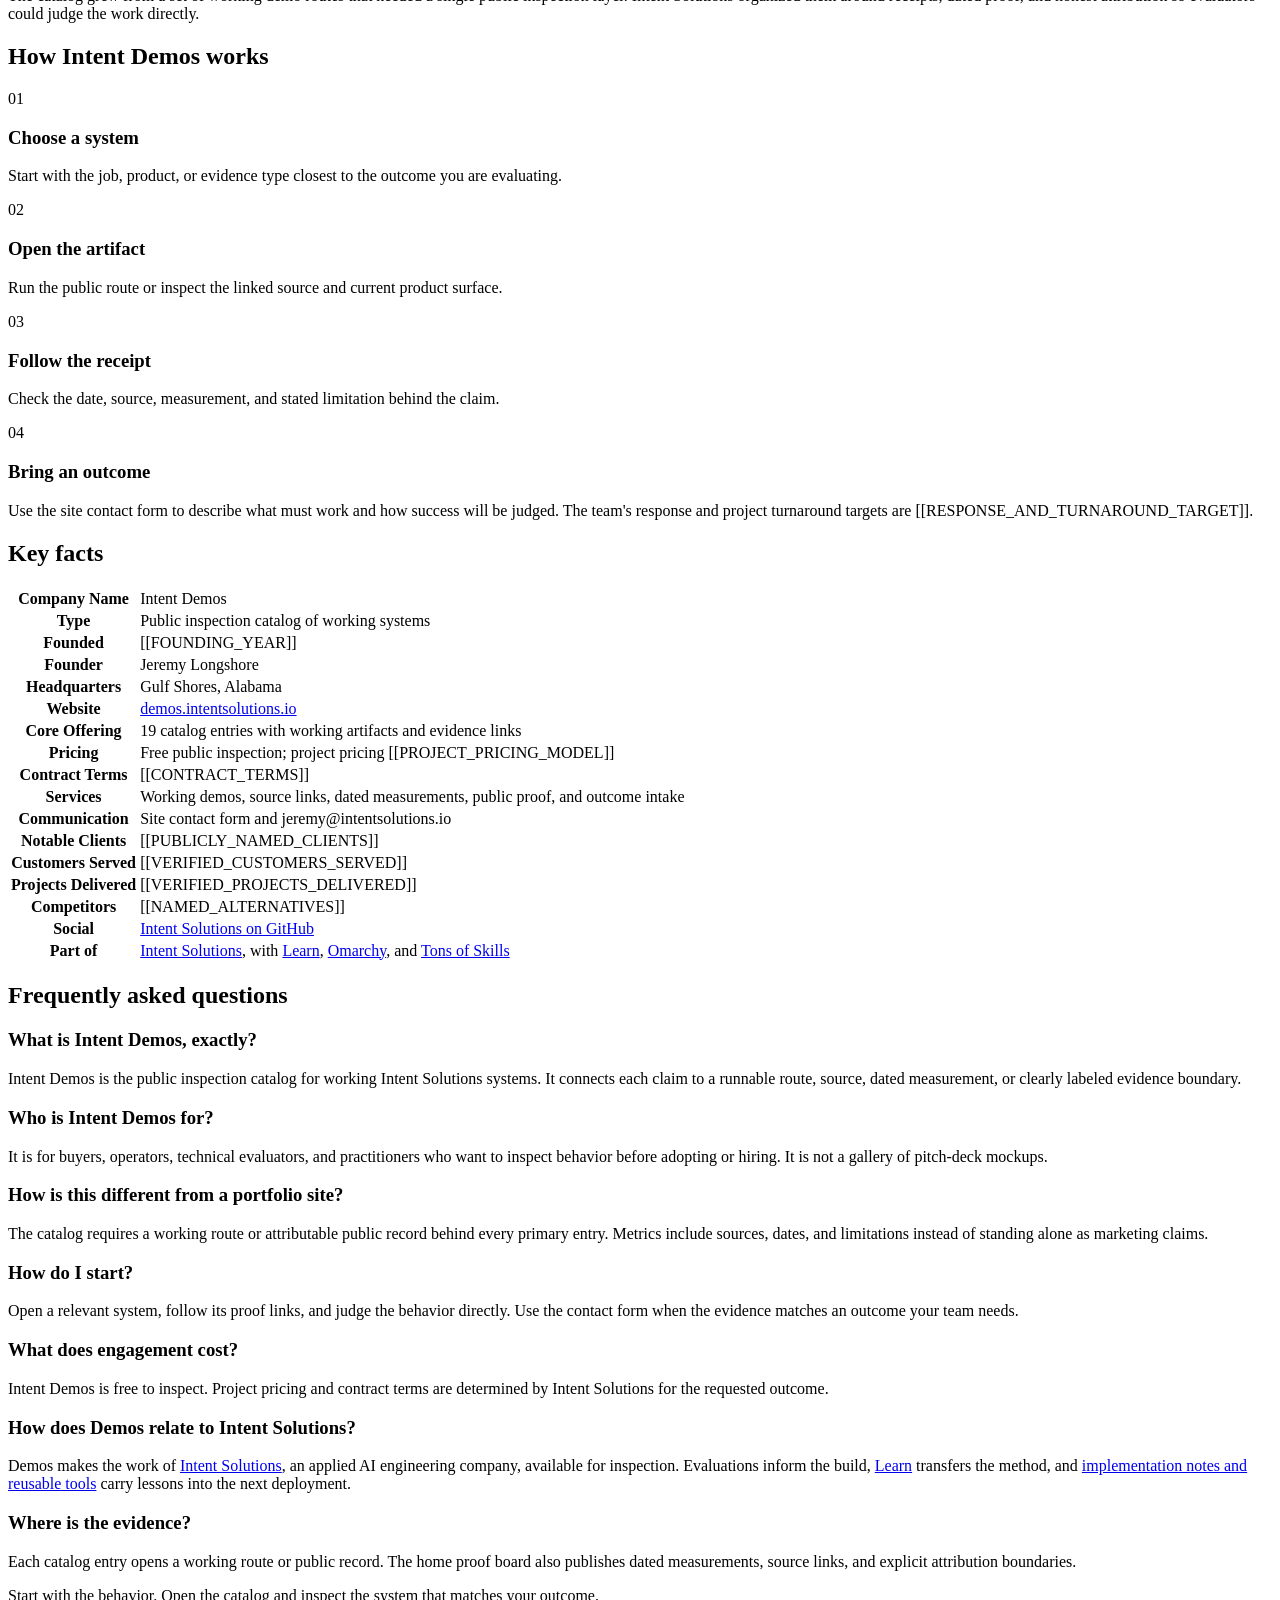
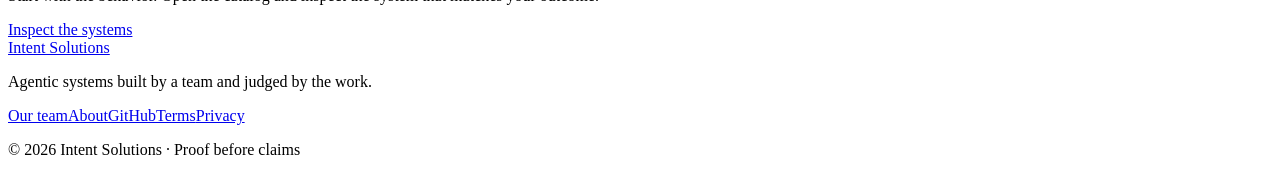
==== commit 41663730: "fix(discovery): connect demo pages to the Intent directory" ====
--- a/site/about/index.html
+++ b/site/about/index.html
@@ -21,10 +21,11 @@
 </head>
 <body>
   <a class="skip-link" href="#main">Skip to content</a>
-  <!-- estate-bar:start v1.0.0 site=demos -->
+  <!-- estate-bar:start v1.1.0 site=demos -->
 <nav class="is-estate-bar" aria-label="Intent Solutions network">
   <div class="is-estate-bar__inner">
     <a href="https://intentsolutions.io/">Intent Solutions</a>
+    <a href="https://intentsolutions.io/projects/">Explore</a>
     <a href="https://labs.intentsolutions.io/">Labs</a>
     <a href="https://evals.intentsolutions.io/">Evals</a>
     <a href="https://demos.intentsolutions.io/" aria-current="page">Demos</a>
